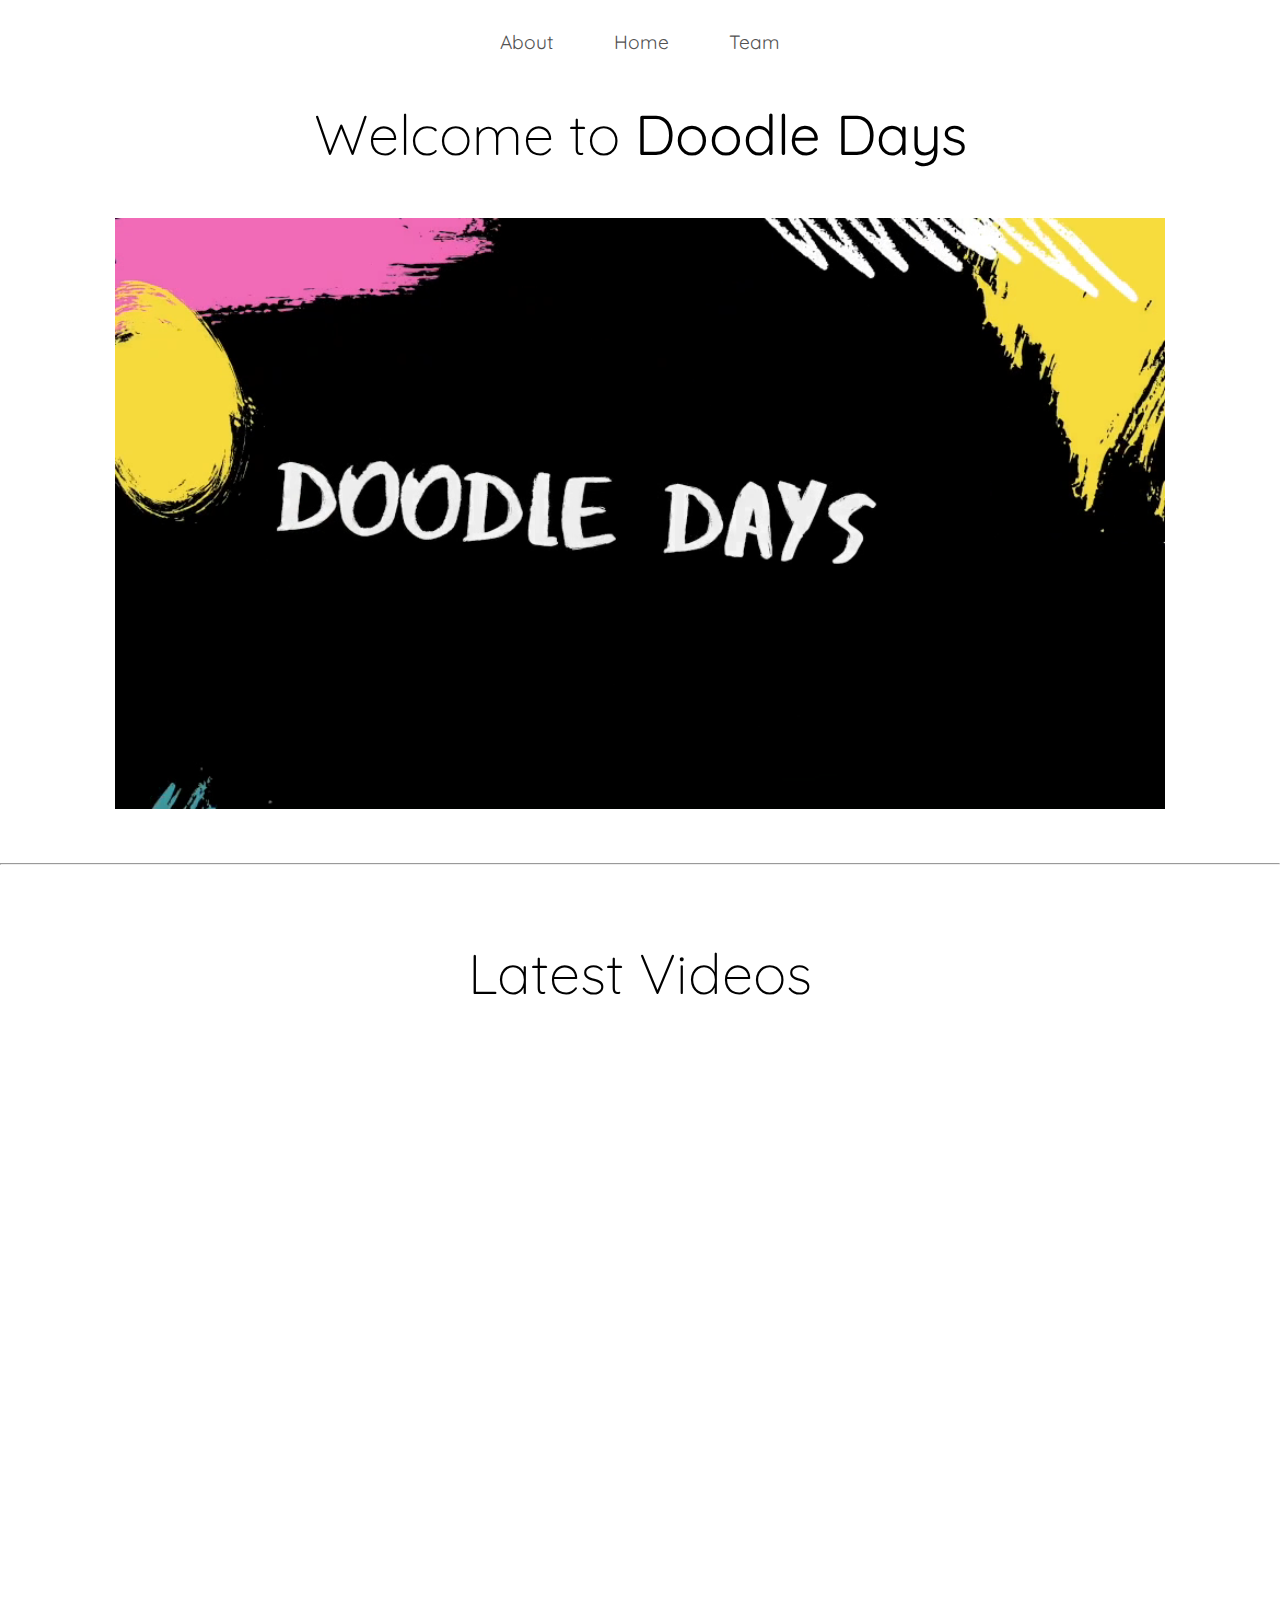
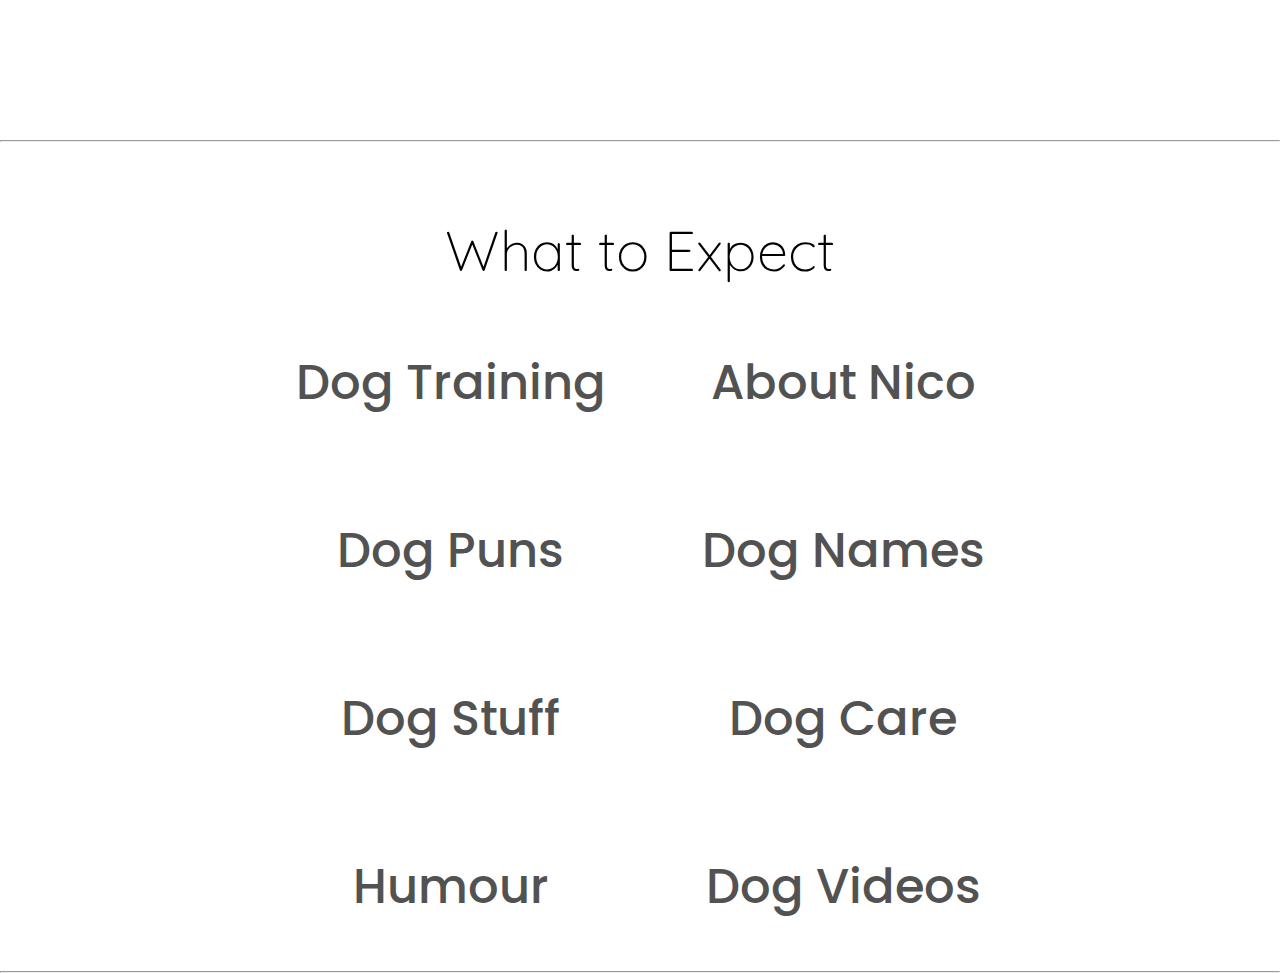
==== index.html @ f4657329 "More changes" ====
<!DOCTYPE html>
<html>

<head>
    <title>Doodle Days - Official Website</title>
    <link rel="stylesheet" type="text/css" href="css/style.css">
    <link
        href="https://fonts.googleapis.com/css2?family=Comfortaa:wght@700&family=Montserrat:ital,wght@0,400;0,500;0,600;1,400;1,500&family=Nunito:ital,wght@0,400;0,600;0,700;1,400;1,600&family=Poppins:ital,wght@0,300;0,400;0,500;0,600;0,700;1,300;1,400;1,500;1,600&family=Questrial&family=Quicksand:wght@628&family=Raleway:ital,wght@0,400;0,500;0,600;0,700;1,400;1,500&family=Roboto+Mono:wght@700&family=Roboto:ital,wght@0,400;0,500;1,400&display=swap"
        rel="stylesheet">
</head>

<body class="home-main-content">

    <div class="nav">
        <nav>
            <ul class="navbar-links">
                <a href="about.html">
                    <li> About </li>
                </a>
                <a href="index.html">
                    <li> Home </li>
                </a>
                <a href="team.html">
                    <li> Team</li>
                </a>
            </ul>

            <section class="showcase">
                <h1 class="welcome">Welcome to <strong>Doodle Days</strong></h1>
                <div class="video-container">
                    <video width="1050" autoplay muted>
                        <source src="Intro.mp4" />
                    </video>
                </div>
            </section>
        </nav>
    </div>

    <hr>

    <section class="videos" tabindex="2">
        <br> <br> <br>
        <h1 class="welcome">Latest Videos</h1>

        <iframe width="560" height="315" src="https://www.youtube-nocookie.com/embed/fszFxJzxuWM" frameborder="0"
            allow="accelerometer; autoplay; encrypted-media; gyroscope; picture-in-picture" allowfullscreen></iframe>

        <iframe width="560" height="315" src="https://www.youtube-nocookie.com/embed/dZgW-KoNTsg" frameborder="0"
            allow="accelerometer; autoplay; encrypted-media; gyroscope; picture-in-picture" allowfullscreen></iframe>

        <iframe width="560" height="315" src="https://www.youtube-nocookie.com/embed/dZgW-KoNTsg" frameborder="0"
            allow="accelerometer; autoplay; encrypted-media; gyroscope; picture-in-picture" allowfullscreen></iframe>

        <iframe width="560" height="315" src="https://www.youtube-nocookie.com/embed/fszFxJzxuWM" frameborder="0"
            allow="accelerometer; autoplay; encrypted-media; gyroscope; picture-in-picture" allowfullscreen></iframe>
    </section>
    <hr>

    <section tabindex="3">
        <br> <br> <br>
        <h1 class="welcome">What to Expect</h1>

        <div class="what-to-expect" id="what-to-expect">
            <ul>
                <li>Dog Training</li>
                <li>Dog Puns</li>
                <li>Dog Stuff</li>
                <li>Humour</li>
            </ul>

            <ul>
                <li>About Nico </li>
                <li>Dog Names </li>
                <li>Dog Care</li>
                <li>Dog Videos</li>
            </ul>
        </div>

    </section>

    <hr>
</body>

</html>
---- css/style.css ----
html {scroll-behavior: smooth; }
h2 {margin: 0px -45px 0px 45px; }
footer {text-align: center; }

* {
    font-family: 'Quicksand', Poppins, Arial, "Helvetica Neue", Helvetica, sans-serif;
    margin: 0;
    padding: 0;
    box-sizing: border-box;
    background-color: white;
    color: #525252;
    transition: .5s;
}

*::selection {
    background-color: #fff;
    color: #3898ff;
}

*:focus {
    color: red;
    transform: scale(1.01);
}

:root {
    --primary-color: #3a4052;
}

body .welcome {
    text-align: center;
    margin: 15px;

    box-sizing: content-box;
    font-size: 3.5rem;
    color: black;
}

.left img {
    margin-left: 45em;
}

body .nav nav ul {
    display: flex;
    font-size: 1.2rem;
    justify-content: center;
    align-items: center;
    list-style: none;
}

strong {
    color: inherit;
}

body .nav nav ul a {
    margin: 25px;
    text-decoration: none;
    padding: 5px;
    border-bottom: 2px solid white;
}

body .nav nav ul a:hover {
    border-bottom: 2px solid black;
    font-size: 1.1em;
}

.background {
    background-size: cover;
    width: 120%;
    height: 120%;
}

.about-main-content .about-page-header {
    text-align: center;
    margin: 25px;
}

.about-page-header {
    text-align: center;
    font-size: 32px;
    margin-bottom: 50px;
}

.video-container {
    text-align: center;
    margin: 50px;
    z-index: -1;
}

.about-main-content p {
    font-family: 'Quicksand';
    line-height: 1.8em;
}

.about-main-content article {
    margin: 25px;
    max-width: 60ch;
    font-size: 1.3em;
}

.about-main-content .about {
    display: flex;
}

aside img {
    margin: 25px;
    border-radius: 100%;
}

.youtube {
    color: white;
    text-decoration: none;
    padding: 2em;
    margin: 30px;
    background-color: black;
    text-align: center;
}

.youtube:hover + span {
    visibility: visible;
    color: white;
    background: black;
}

span {
    background: black;
    visibility: hidden;
}

footer {
    padding: 2em;
    background-color: black;
    color: white;
}

.team p {
    line-height: 1.8em;
}

.team {
    display: -webkit-flex;
    display: -moz-flex;
    display: -ms-flex;
    display: -o-flex;
    display: flex;
}

.team img {
    width: 25%;
    height: 25%;
    margin-left: 2em;
}

.team p {
    max-width: 40ch;
    padding: 1em;
    margin-left: 2em;
}

.team {
    margin-top: 3em;
}

.left img {
    margin-left: 40em;
}

.videos {
    text-align: center;
}

.videos iframe {
    margin: 20px;
}

h1 {
    font-weight: 300;
    font-size: 60px;
    line-height: 1.2;
    margin-bottom: 15px;
}

.what-to-expect {
    display: -webkit-flex;
    display: -moz-flex;
    display: -ms-flex;
    display: -o-flex;
    display: flex;
    text-align: center;
    align-items: center;
    justify-content: center;
}

.what-to-expect ul {
    list-style: none;
    background: #000;
}

.what-to-expect li {
    padding: 1em;
    font-family: 'Poppins', Poppins;
    font-weight: 500;
    font-size: 3em;
}

.what-to-expect li:hover {
    background-color: #000;
    color: white;
}
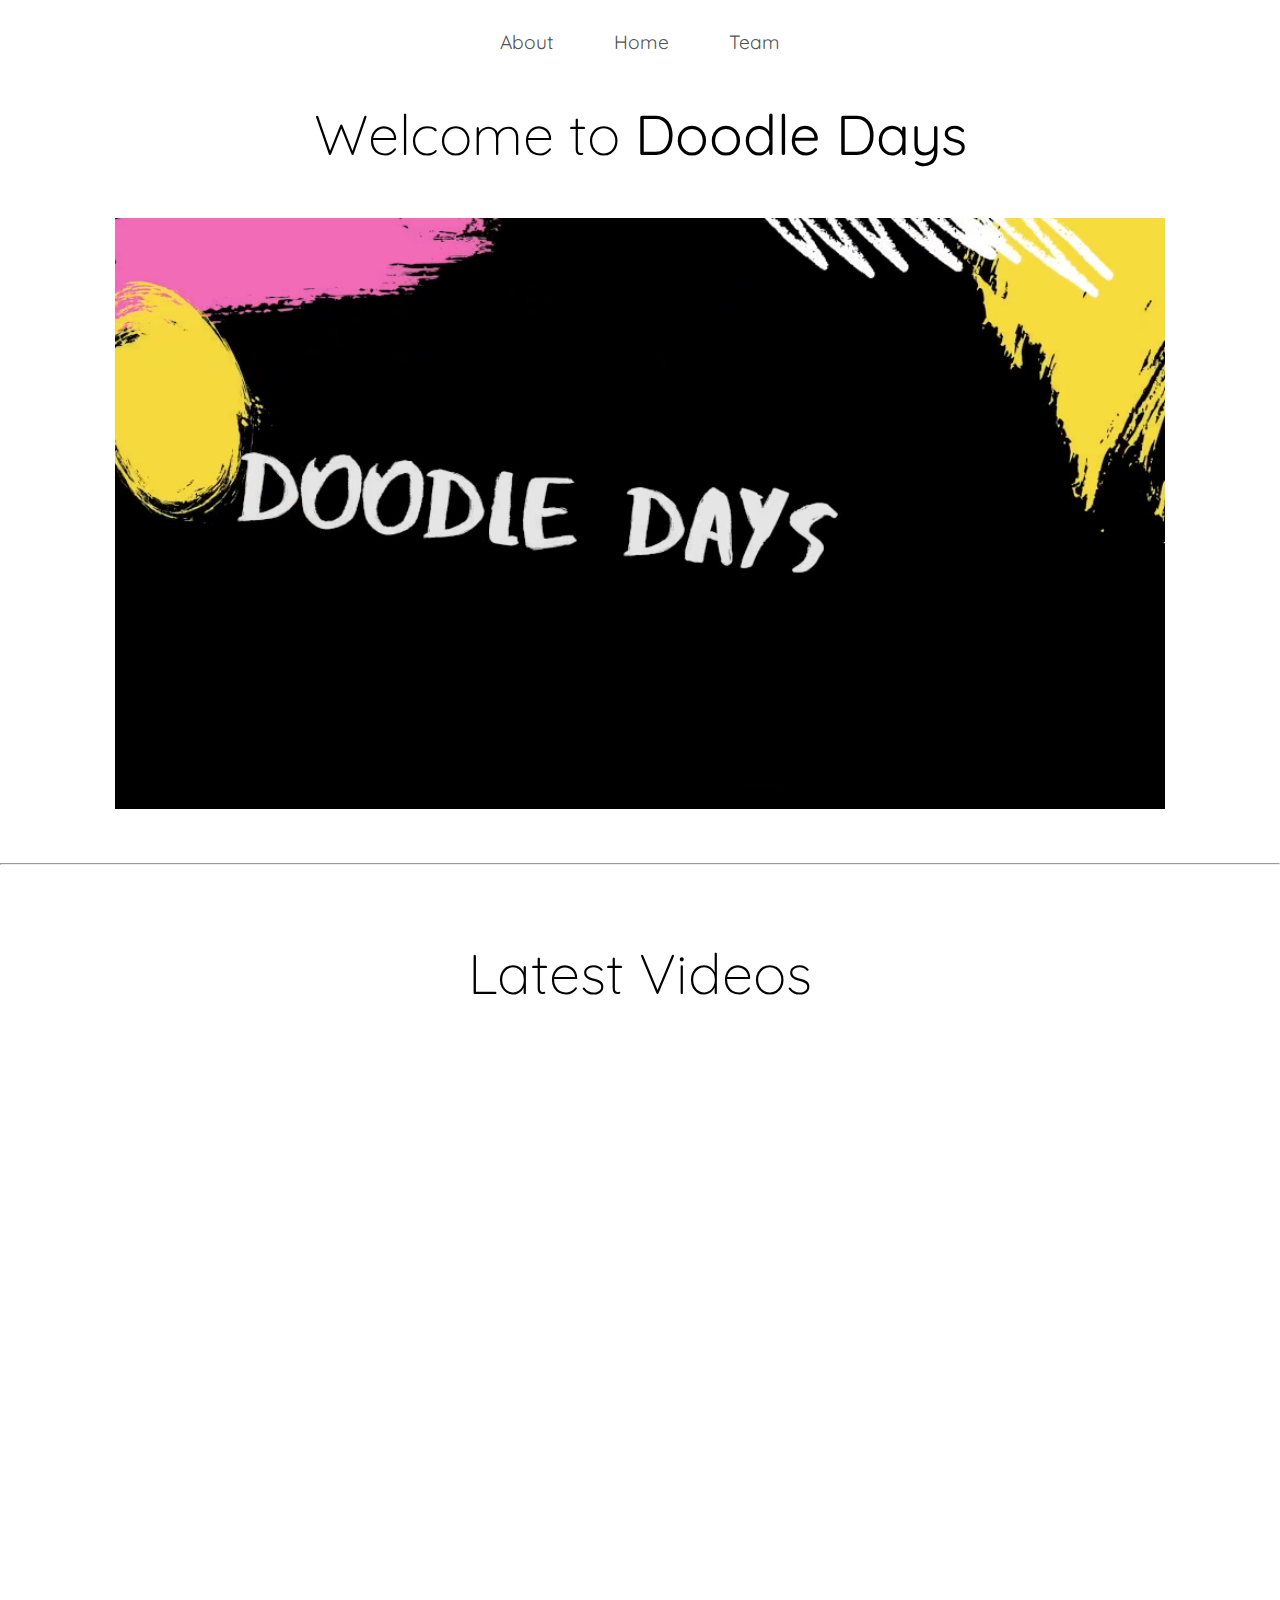
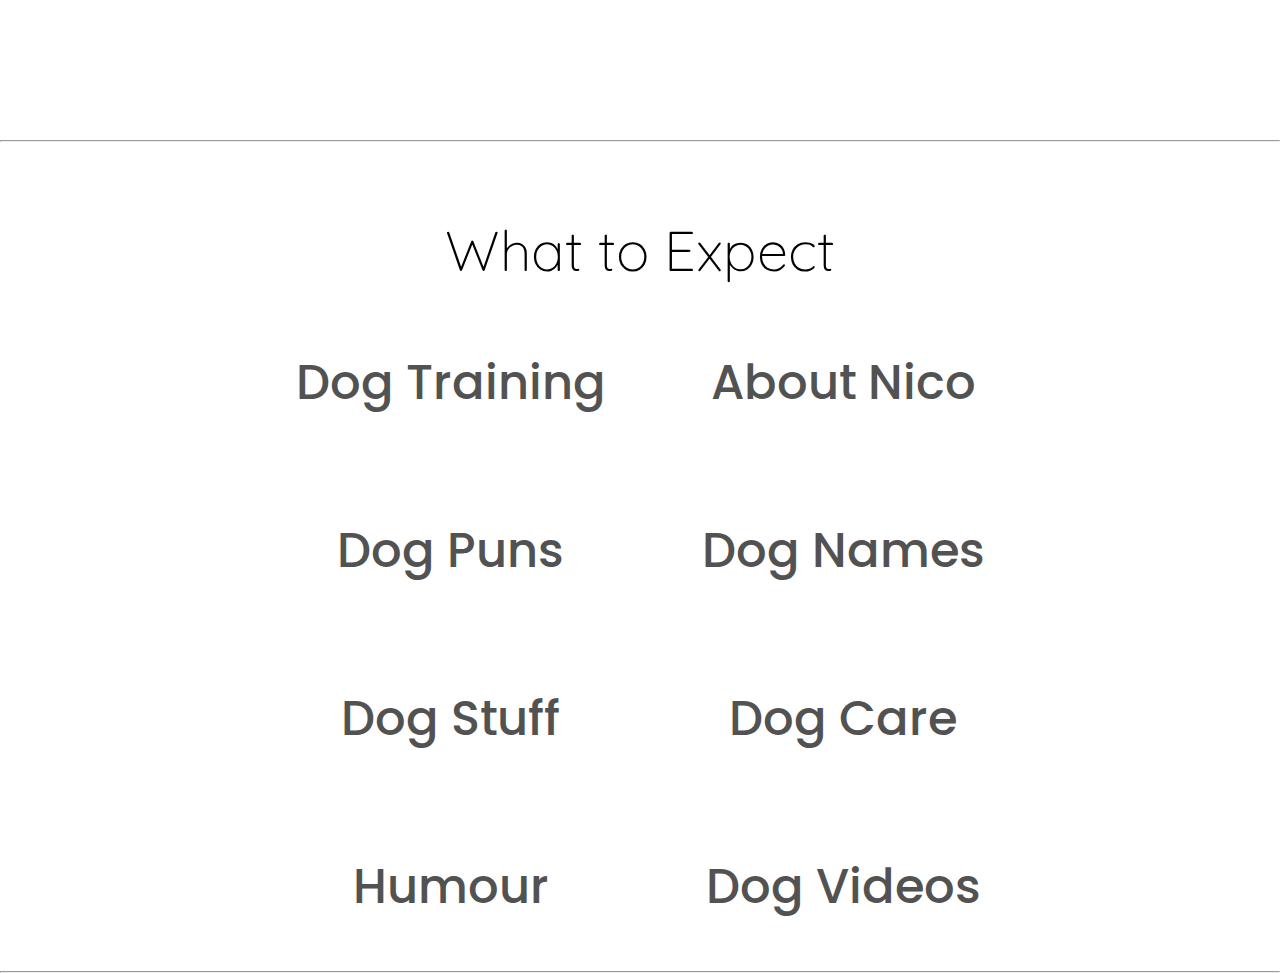
==== commit 63b1142f: "Added animations" ====
--- a/index.html
+++ b/index.html
@@ -7,6 +7,7 @@
     <link
         href="https://fonts.googleapis.com/css2?family=Comfortaa:wght@700&family=Montserrat:ital,wght@0,400;0,500;0,600;1,400;1,500&family=Nunito:ital,wght@0,400;0,600;0,700;1,400;1,600&family=Poppins:ital,wght@0,300;0,400;0,500;0,600;0,700;1,300;1,400;1,500;1,600&family=Questrial&family=Quicksand:wght@628&family=Raleway:ital,wght@0,400;0,500;0,600;0,700;1,400;1,500&family=Roboto+Mono:wght@700&family=Roboto:ital,wght@0,400;0,500;1,400&display=swap"
         rel="stylesheet">
+    <link href="https://fonts.googleapis.com/css2?family=Quicksand:wght@600;700&display=swap" rel="stylesheet">
 </head>
 
 <body class="home-main-content">
--- a/css/style.css
+++ b/css/style.css
@@ -29,7 +29,6 @@
 body .welcome {
     text-align: center;
     margin: 15px;
-
     box-sizing: content-box;
     font-size: 3.5rem;
     color: black;
@@ -89,6 +88,9 @@
 .about-main-content p {
     font-family: 'Quicksand';
     line-height: 1.8em;
+    animation-name: loading;
+    animation-timing-function: ease;
+    animation-duration: 0.5s;
 }
 
 .about-main-content article {
@@ -153,6 +155,7 @@
 .team p {
     max-width: 40ch;
     padding: 1em;
+    font-weight: 600;
     margin-left: 2em;
 }
 
@@ -206,3 +209,12 @@
     background-color: #000;
     color: white;
 }
+
+@keyframes loading {
+    from {
+        line-height: 3em;
+    }
+    to {
+        line-height: 1.8em;
+    }
+}
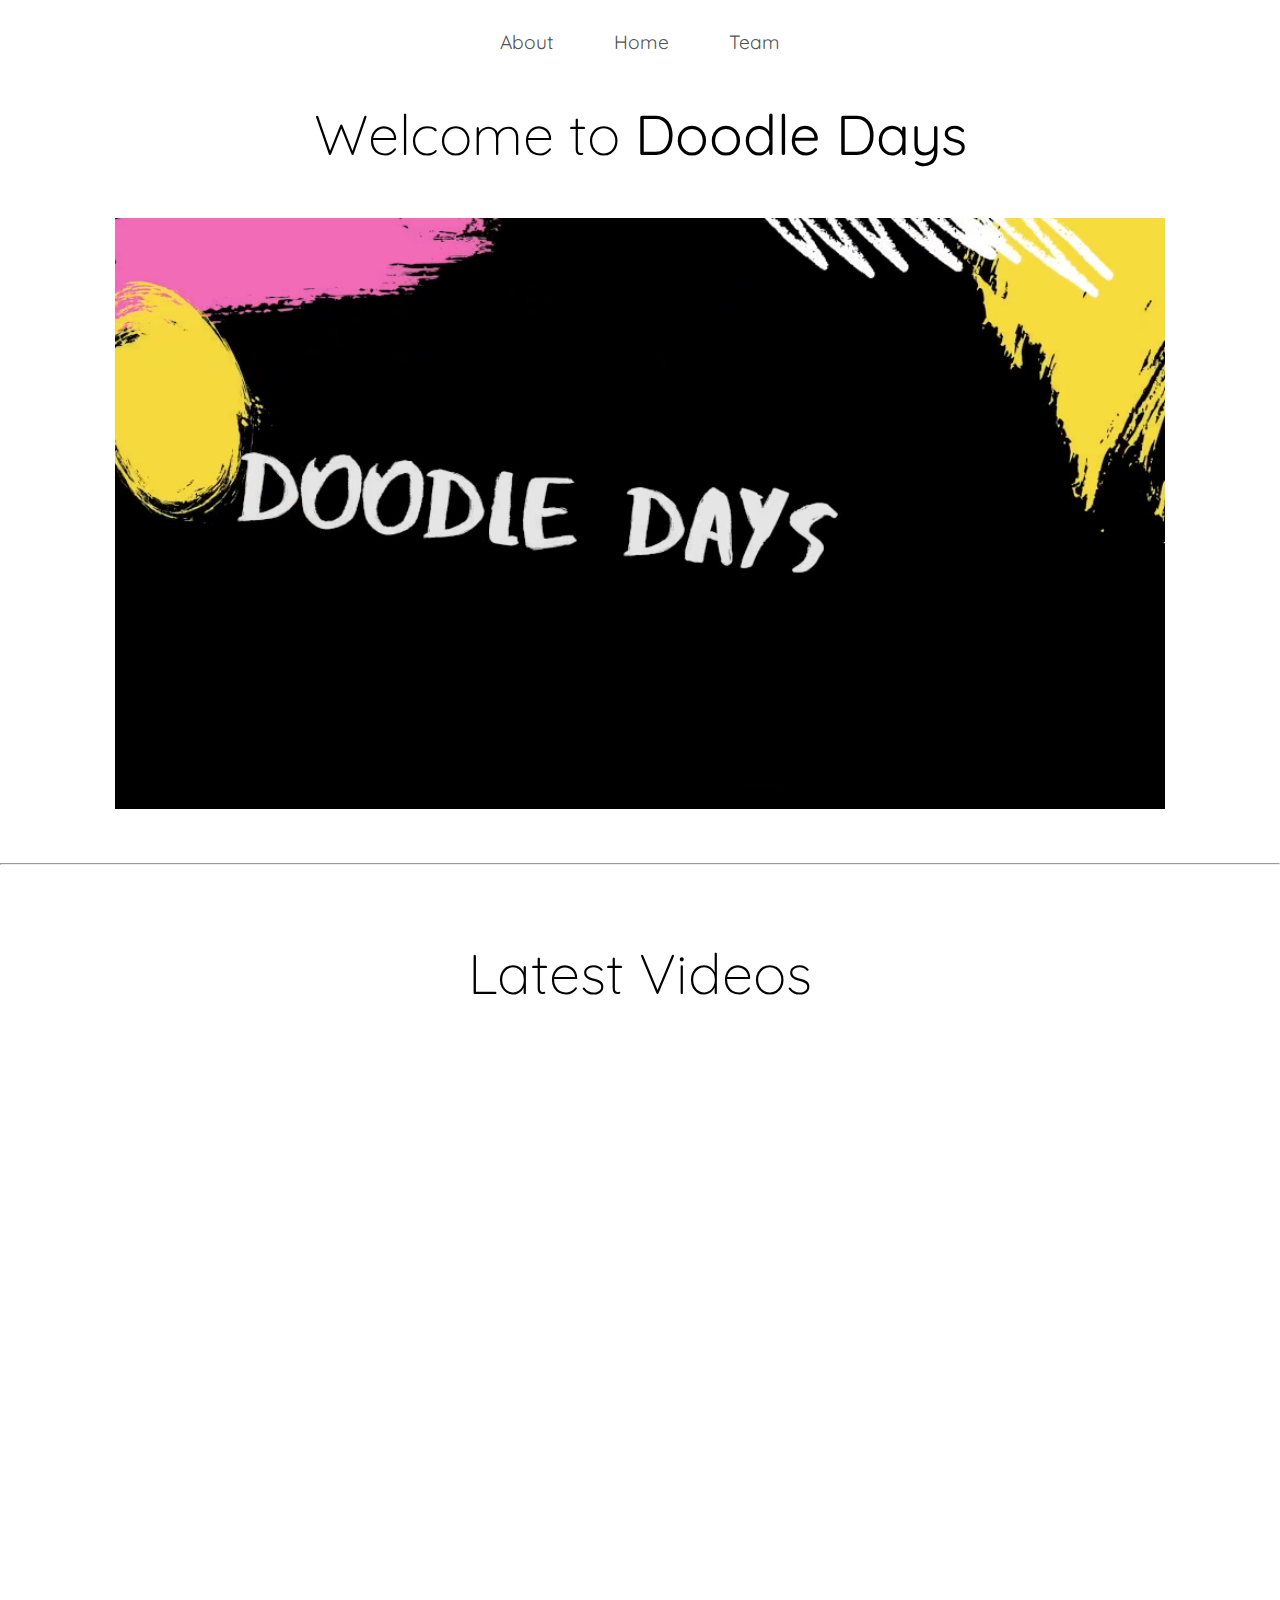
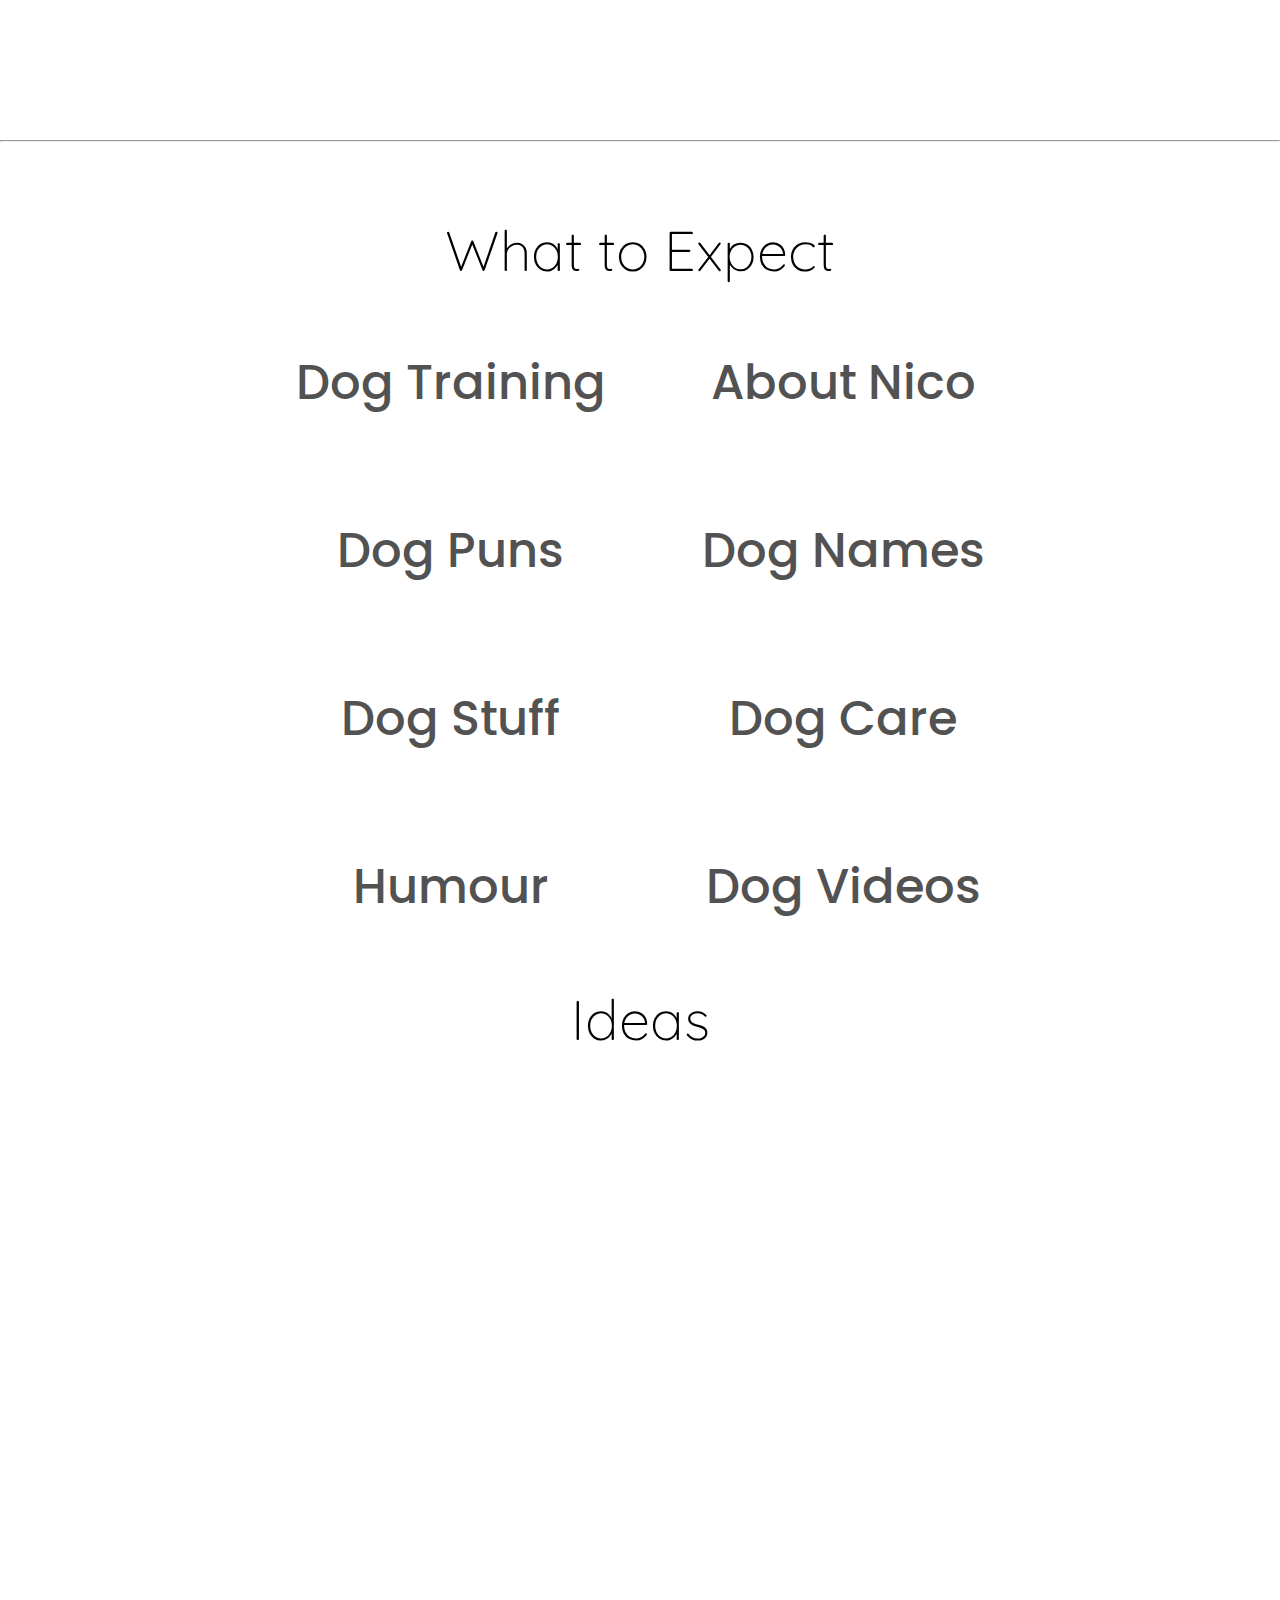
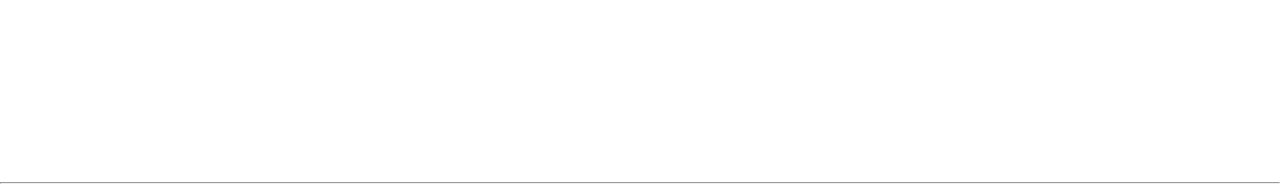
==== commit 1a19cb61: "Added idea form" ====
--- a/index.html
+++ b/index.html
@@ -79,6 +79,17 @@
 
     </section>
 
+    <section tabindex="4">
+        <h1 class="welcome">Ideas</h1>
+
+        <div class="ideas-form">
+            <iframe
+                src="https://docs.google.com/forms/d/e/1FAIpQLSfGHKP1wIrCzcCwwGMKNI6V_OUJIkJvQ7MF1aen5mequY4k3g/viewform?embedded=true"
+                width="640" height="530" frameborder="0" marginheight="0" marginwidth="0">Loading…</iframe>
+            <br> <br> <br> <br> <br> <br> <br> <br> <br> <br>
+        </div>
+    </section>
+
     <hr>
 </body>
 
--- a/css/style.css
+++ b/css/style.css
@@ -210,6 +210,10 @@
     color: white;
 }
 
+.ideas-form {
+    text-align: center;
+}
+
 @keyframes loading {
     from {
         line-height: 3em;
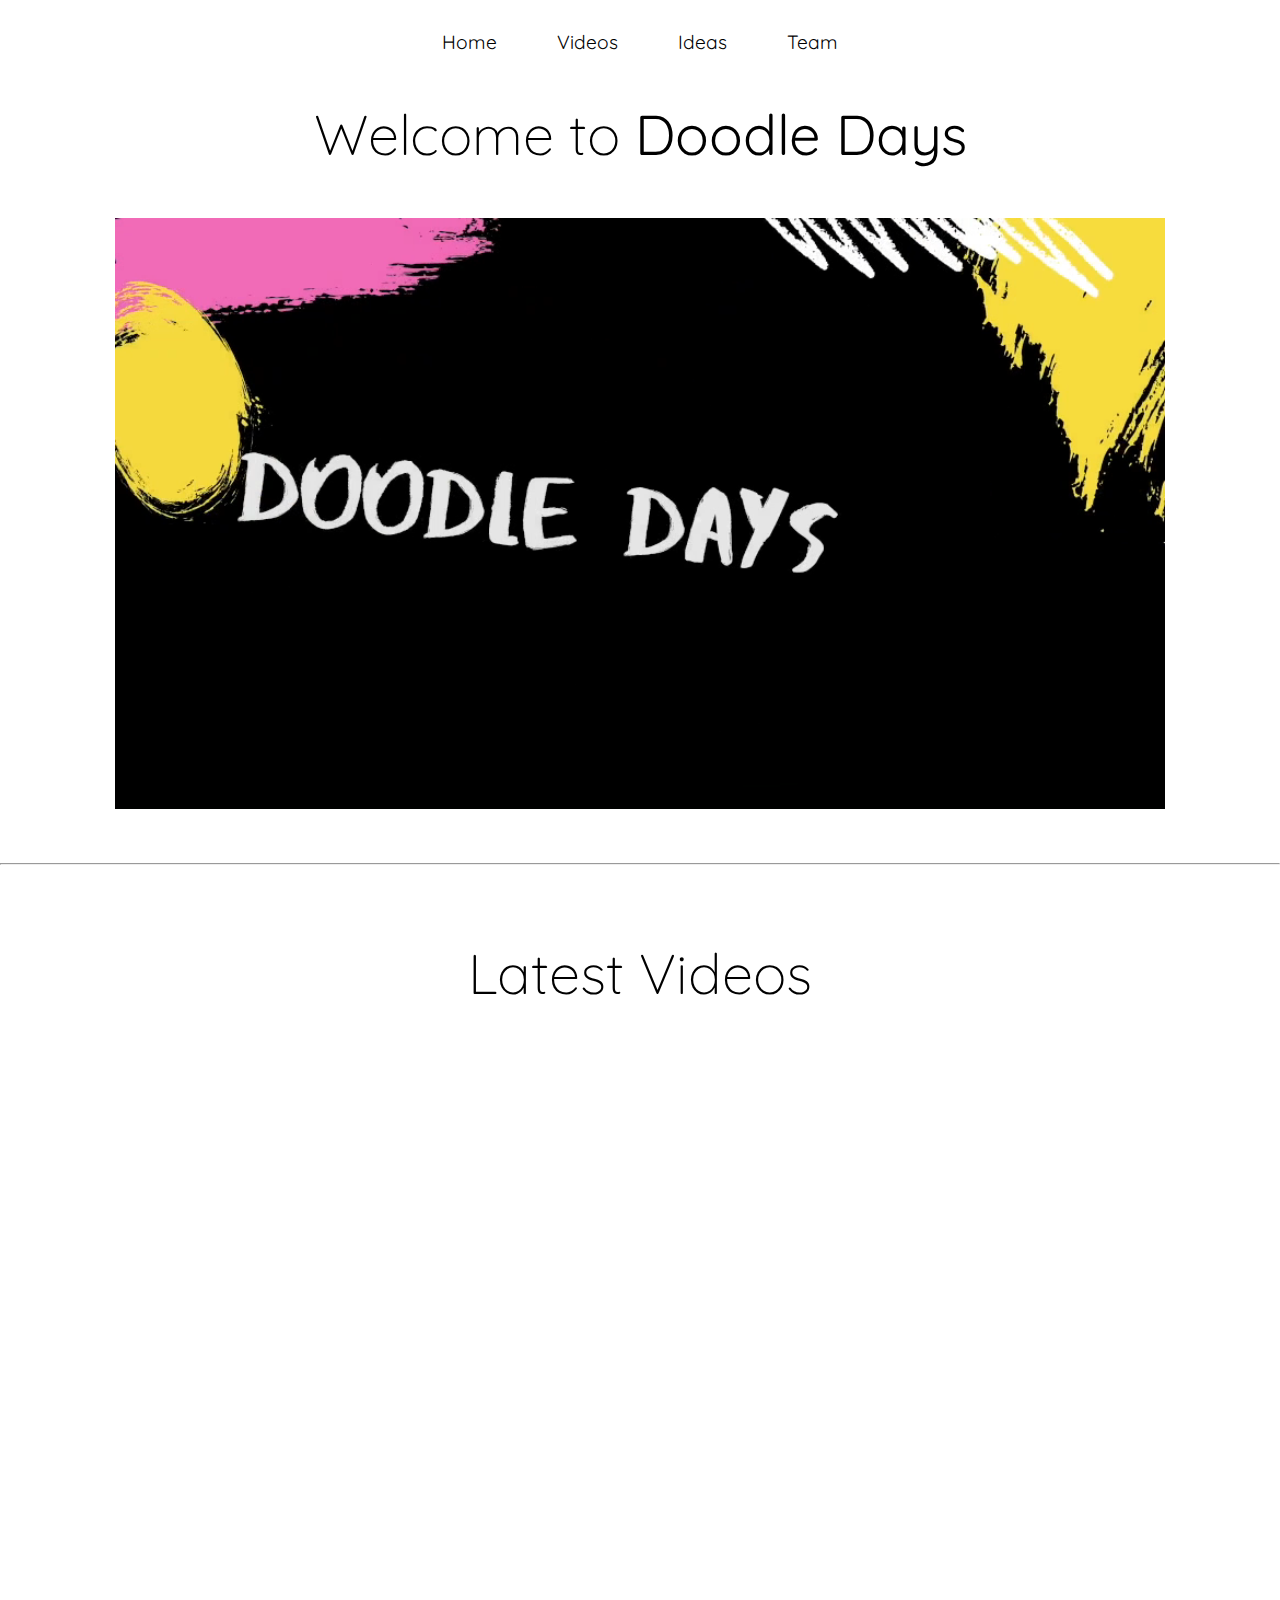
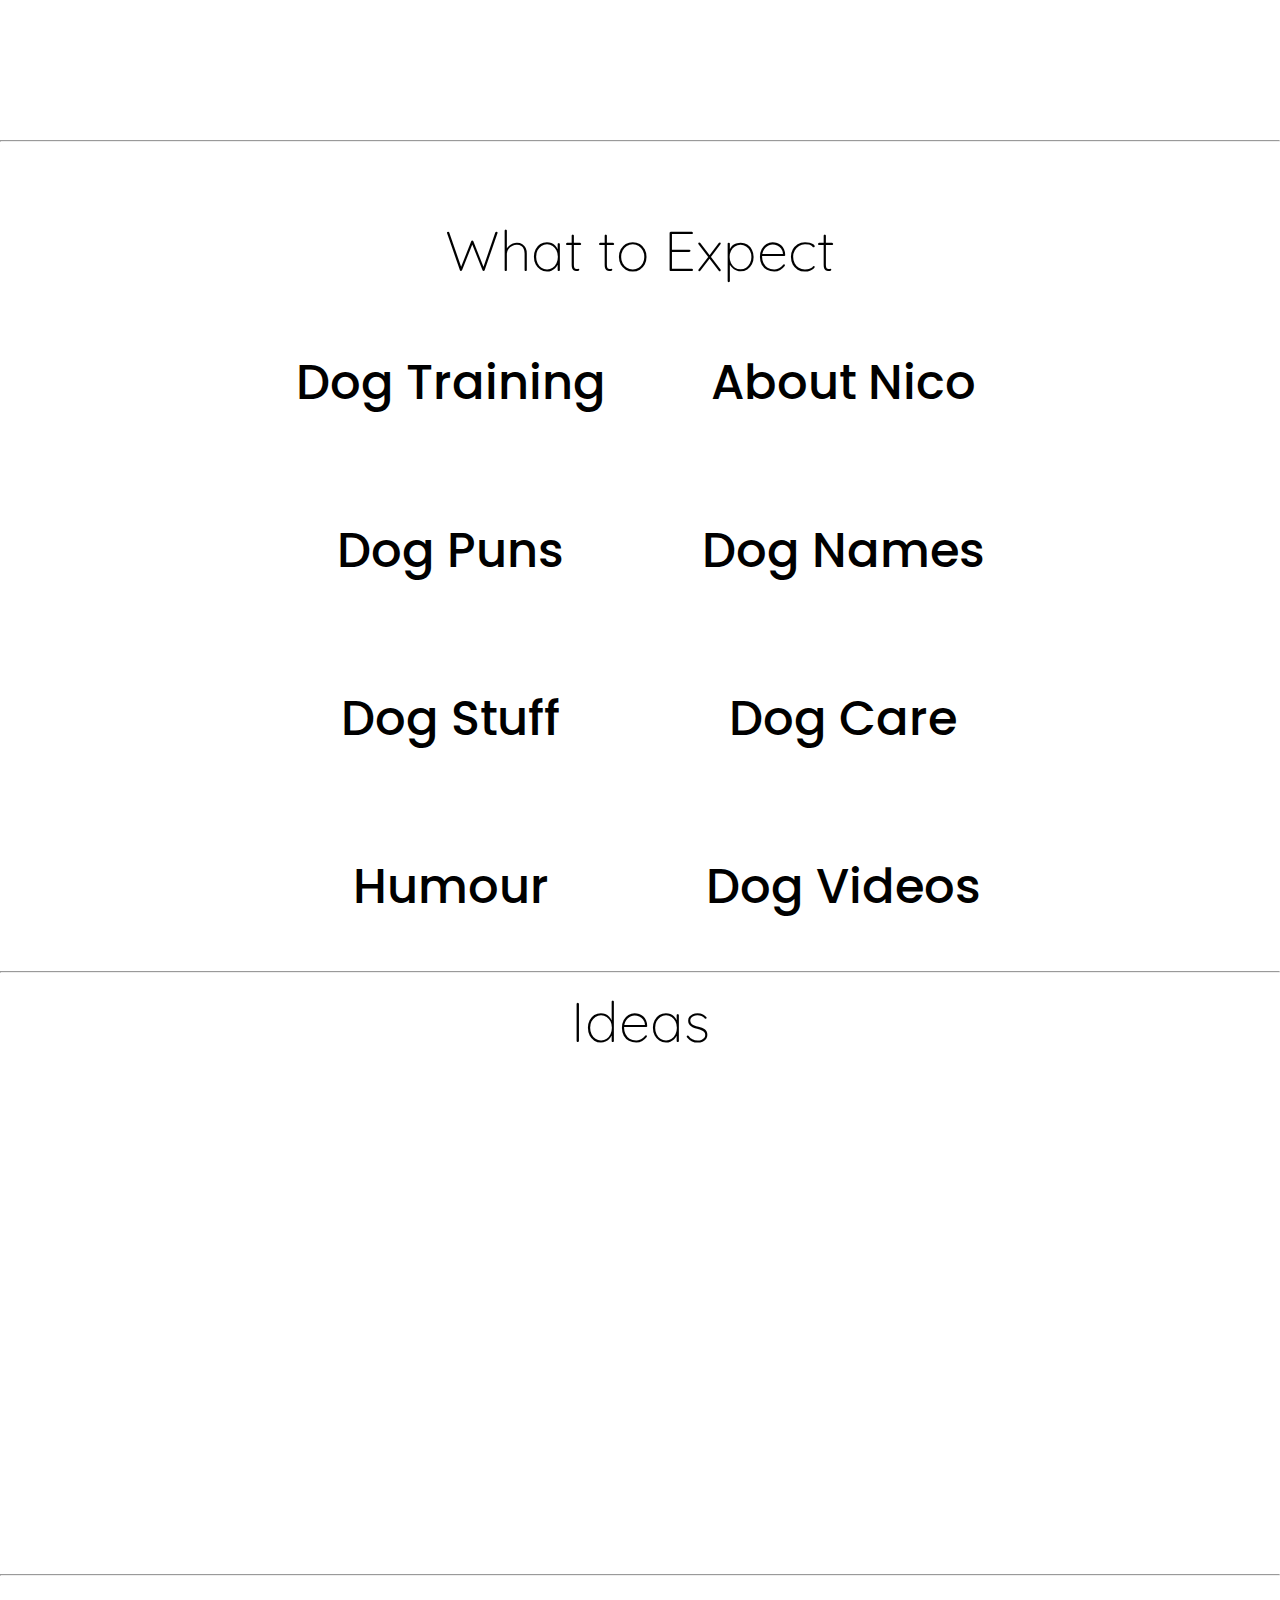
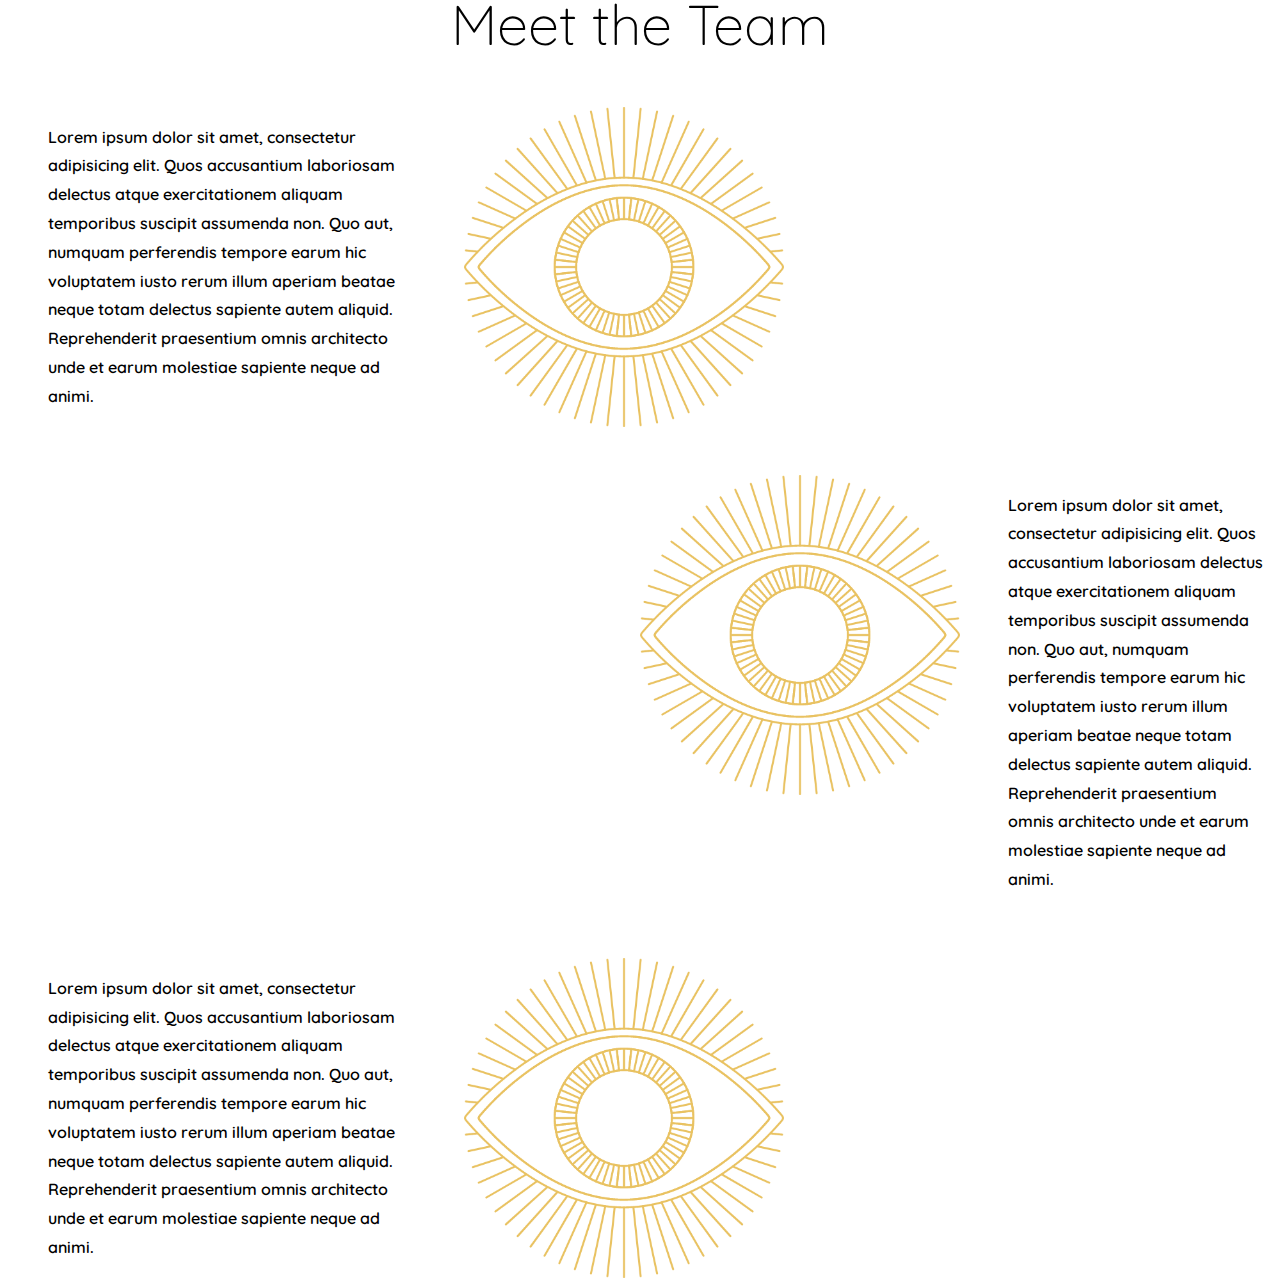
==== commit 412ca02a: "Converting to one page website" ====
--- a/index.html
+++ b/index.html
@@ -15,31 +15,36 @@
     <div class="nav">
         <nav>
             <ul class="navbar-links">
-                <a href="about.html">
-                    <li> About </li>
-                </a>
-                <a href="index.html">
+                <a href="">
                     <li> Home </li>
                 </a>
-                <a href="team.html">
-                    <li> Team</li>
+                <a href="#latest-videos">
+                    <li> Videos </li>
+                </a>
+
+                <a href="#ideas">
+                    <li>Ideas</li>
+                </a>
+
+                <a href="#team">
+                    <li>Team</li>
                 </a>
             </ul>
 
-            <section class="showcase">
+            <main class="showcase">
                 <h1 class="welcome">Welcome to <strong>Doodle Days</strong></h1>
                 <div class="video-container">
                     <video width="1050" autoplay muted>
                         <source src="Intro.mp4" />
                     </video>
                 </div>
-            </section>
+            </main>
         </nav>
     </div>
 
     <hr>
 
-    <section class="videos" tabindex="2">
+    <section class="videos" tabindex="2" id="latest-videos">
         <br> <br> <br>
         <h1 class="welcome">Latest Videos</h1>
 
@@ -57,7 +62,7 @@
     </section>
     <hr>
 
-    <section tabindex="3">
+    <section tabindex="3" id="what-to-expect">
         <br> <br> <br>
         <h1 class="welcome">What to Expect</h1>
 
@@ -79,18 +84,47 @@
 
     </section>
 
-    <section tabindex="4">
+    <hr>
+
+    <section tabindex="4" id="ideas">
         <h1 class="welcome">Ideas</h1>
 
         <div class="ideas-form">
-            <iframe
+            <iframe class="idea"
                 src="https://docs.google.com/forms/d/e/1FAIpQLSfGHKP1wIrCzcCwwGMKNI6V_OUJIkJvQ7MF1aen5mequY4k3g/viewform?embedded=true"
-                width="640" height="530" frameborder="0" marginheight="0" marginwidth="0">Loading…</iframe>
-            <br> <br> <br> <br> <br> <br> <br> <br> <br> <br>
+                width="640" height="500" frameborder="0" marginheight="0" marginwidth="0">Loading…</iframe>
         </div>
     </section>
+    <hr>
 
-    <hr>
+    <section tabindex="5" id="team">
+        <h1 class="welcome">Meet the Team</h1>
+        <div class="team">
+            <p>
+                Lorem ipsum dolor sit amet, consectetur adipisicing elit. Quos accusantium laboriosam delectus atque
+                exercitationem aliquam temporibus suscipit assumenda non. Quo aut, numquam perferendis tempore earum hic
+                voluptatem iusto rerum illum aperiam beatae neque totam delectus sapiente autem aliquid. Reprehenderit
+                praesentium omnis architecto unde et earum molestiae sapiente neque ad animi.
+            </p>
+            <img src="css/4.png" alt="Anika" class="team-img">
+        </div>
+
+        <div class="team left">
+            <img src="css/4.png" alt="Devika" class="team-img">
+            <p>Lorem ipsum dolor sit amet, consectetur adipisicing elit. Quos accusantium laboriosam delectus atque
+                exercitationem aliquam temporibus suscipit assumenda non. Quo aut, numquam perferendis tempore earum hic
+                voluptatem iusto rerum illum aperiam beatae neque totam delectus sapiente autem aliquid. Reprehenderit
+                praesentium omnis architecto unde et earum molestiae sapiente neque ad animi.</p>
+        </div>
+
+        <div class="team">
+            <p>Lorem ipsum dolor sit amet, consectetur adipisicing elit. Quos accusantium laboriosam delectus atque
+                exercitationem aliquam temporibus suscipit assumenda non. Quo aut, numquam perferendis tempore earum hic
+                voluptatem iusto rerum illum aperiam beatae neque totam delectus sapiente autem aliquid. Reprehenderit
+                praesentium omnis architecto unde et earum molestiae sapiente neque ad animi.</p>
+            <img src="css/4.png" alt="Niko" class="team-img">
+        </div>
+    </section>
 </body>
 
 </html>--- a/css/style.css
+++ b/css/style.css
@@ -1,29 +1,19 @@
 html {scroll-behavior: smooth; }
 h2 {margin: 0px -45px 0px 45px; }
 footer {text-align: center; }
+*:focus { outline: none; }
 
 * {
     font-family: 'Quicksand', Poppins, Arial, "Helvetica Neue", Helvetica, sans-serif;
-    margin: 0;
-    padding: 0;
+    margin: 0; padding: 0;
     box-sizing: border-box;
     background-color: white;
-    color: #525252;
-    transition: .5s;
+    transition: .2s;
 }
 
 *::selection {
     background-color: #fff;
     color: #3898ff;
-}
-
-*:focus {
-    color: red;
-    transform: scale(1.01);
-}
-
-:root {
-    --primary-color: #3a4052;
 }
 
 body .welcome {
@@ -50,16 +40,18 @@
     color: inherit;
 }
 
-body .nav nav ul a {
+.nav a {
     margin: 25px;
     text-decoration: none;
     padding: 5px;
     border-bottom: 2px solid white;
-}
-
-body .nav nav ul a:hover {
+    color: black;
+}
+
+.nav a:hover {
     border-bottom: 2px solid black;
-    font-size: 1.1em;
+    transform: scale(1.2);
+    color: black;
 }
 
 .background {
@@ -188,6 +180,7 @@
     display: -ms-flex;
     display: -o-flex;
     display: flex;
+    
     text-align: center;
     align-items: center;
     justify-content: center;
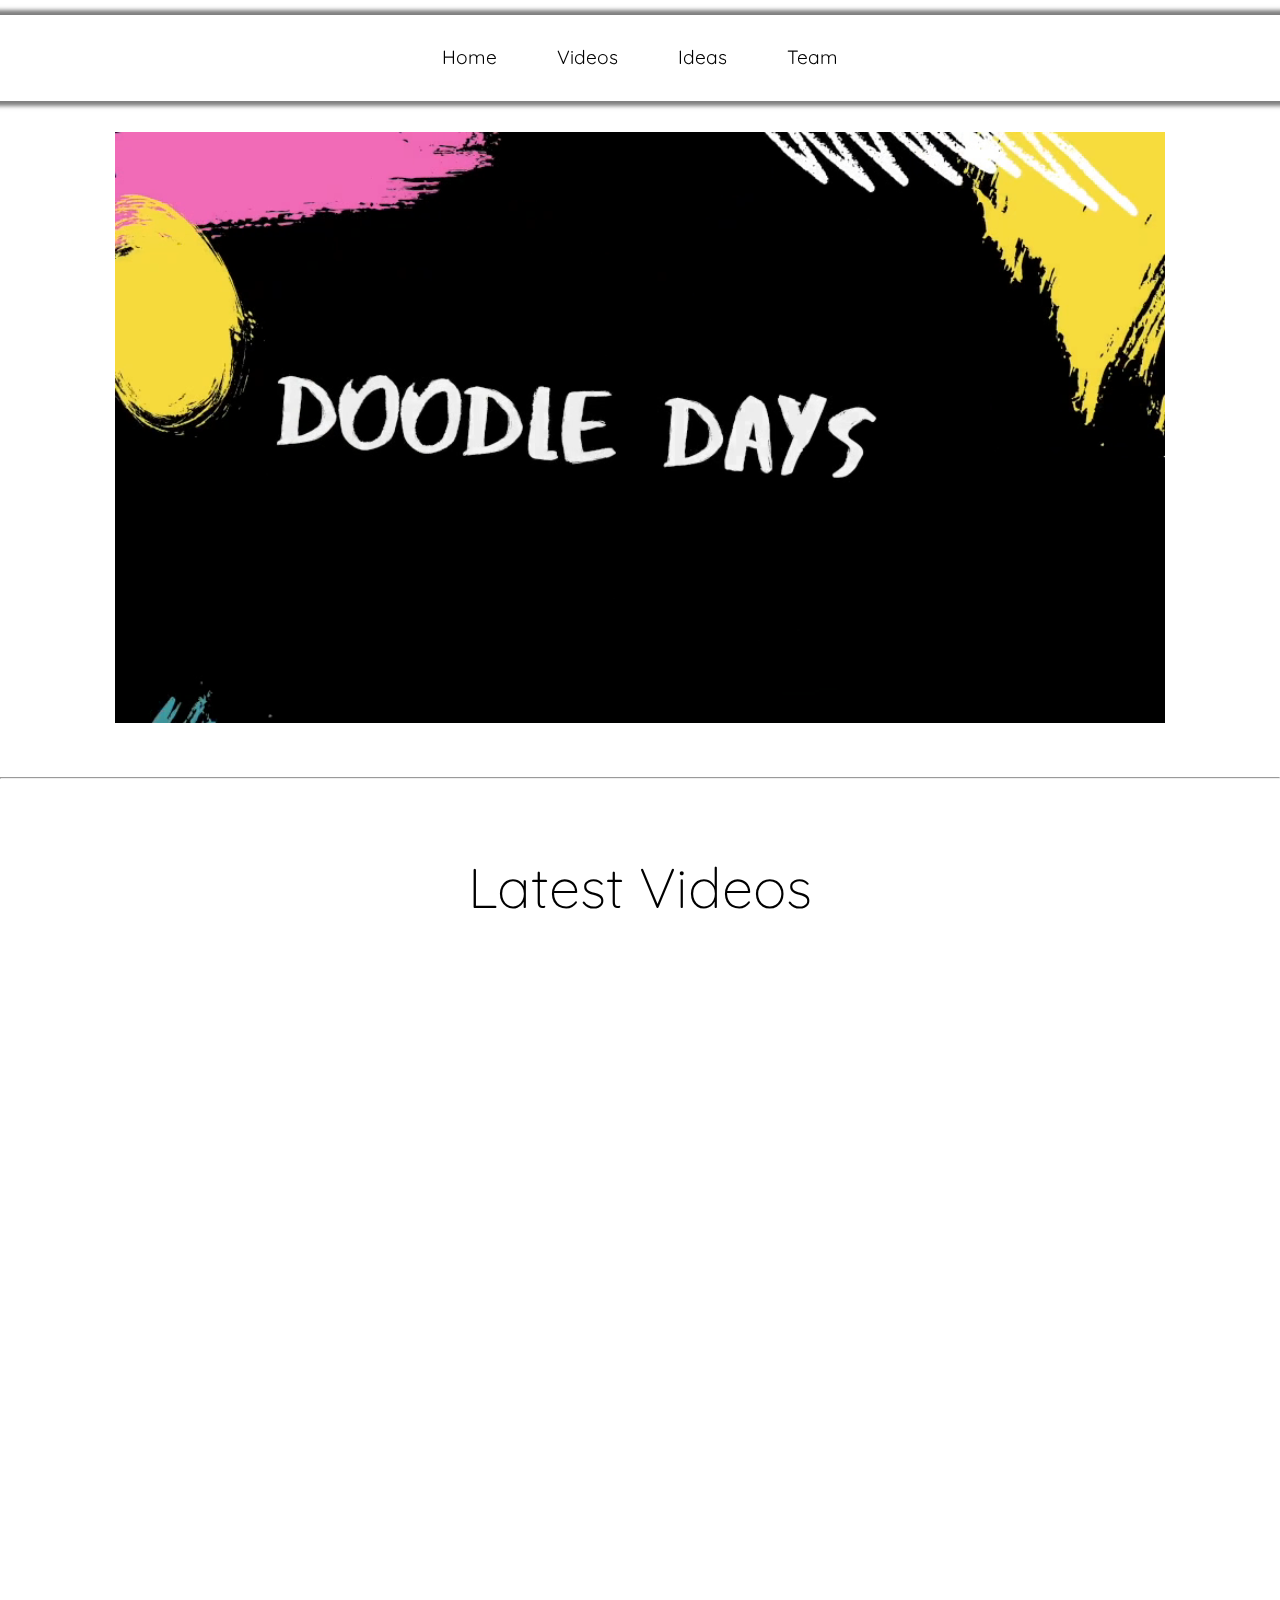
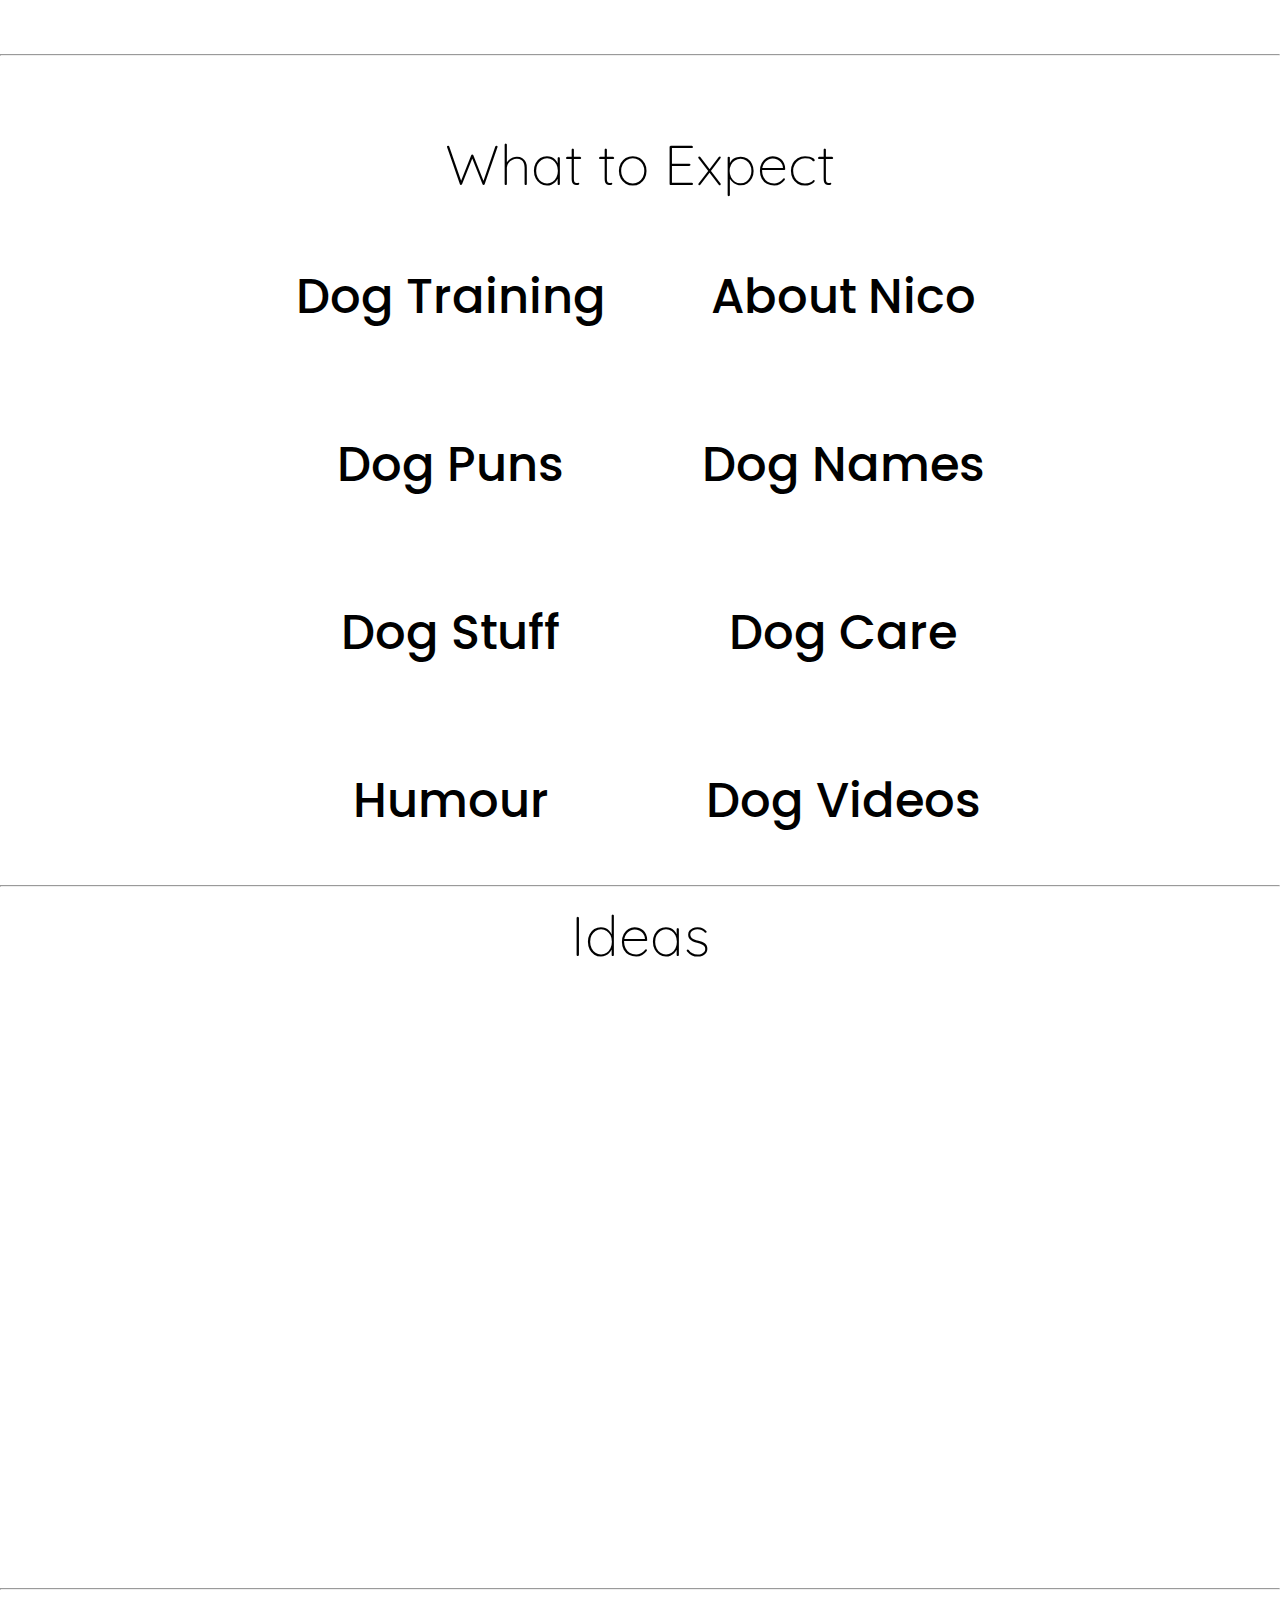
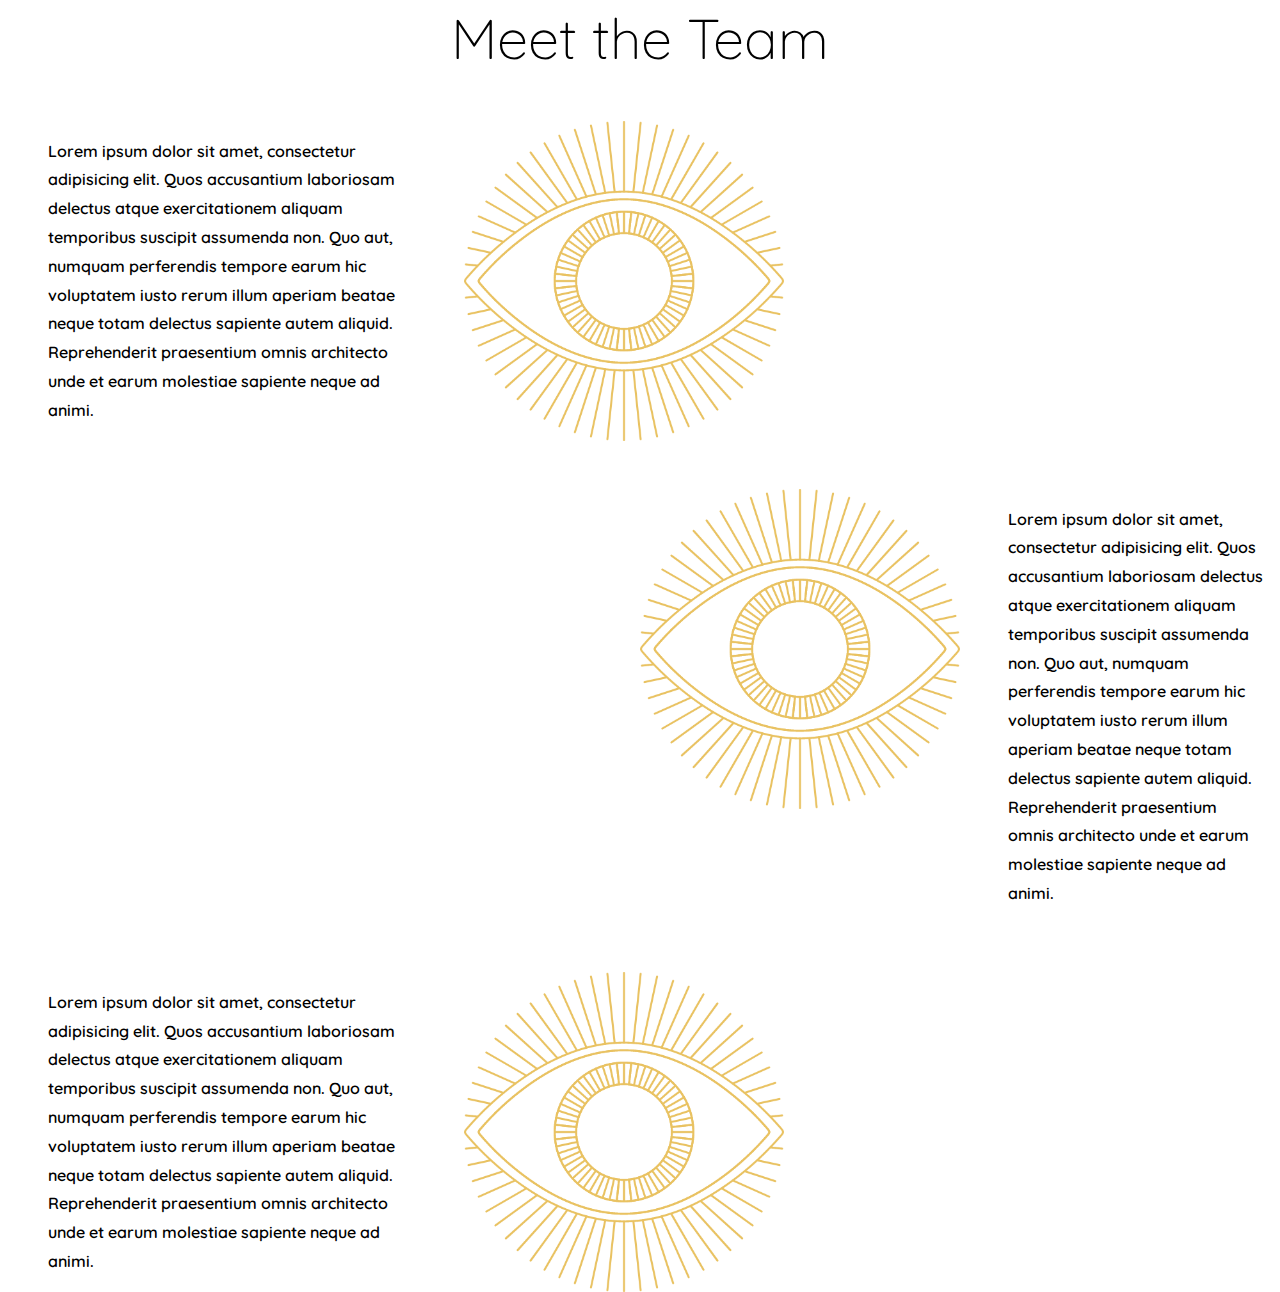
==== commit dc3e467f: "Made navbar fixed at the top" ====
--- a/index.html
+++ b/index.html
@@ -81,9 +81,7 @@
                 <li>Dog Videos</li>
             </ul>
         </div>
-
     </section>
-
     <hr>
 
     <section tabindex="4" id="ideas">
@@ -95,6 +93,7 @@
                 width="640" height="500" frameborder="0" marginheight="0" marginwidth="0">Loading…</iframe>
         </div>
     </section>
+    <br> <br> <br> <br> <br>
     <hr>
 
     <section tabindex="5" id="team">
--- a/css/style.css
+++ b/css/style.css
@@ -180,7 +180,7 @@
     display: -ms-flex;
     display: -o-flex;
     display: flex;
-    
+
     text-align: center;
     align-items: center;
     justify-content: center;
@@ -196,15 +196,30 @@
     font-family: 'Poppins', Poppins;
     font-weight: 500;
     font-size: 3em;
+    transition: .3s ease-in;
+}
+
+li::selection {
+    background: black;
+    
 }
 
 .what-to-expect li:hover {
     background-color: #000;
     color: white;
+    transform: scale(1.09);
 }
 
 .ideas-form {
     text-align: center;
+}
+
+.nav ul {
+    position: fixed;
+    width: 100%;
+    margin-top: 0;
+    padding-top: 0;
+    box-shadow: 0px 0px 4px 5px rgba(0, 0, 0, 0.5);
 }
 
 @keyframes loading {
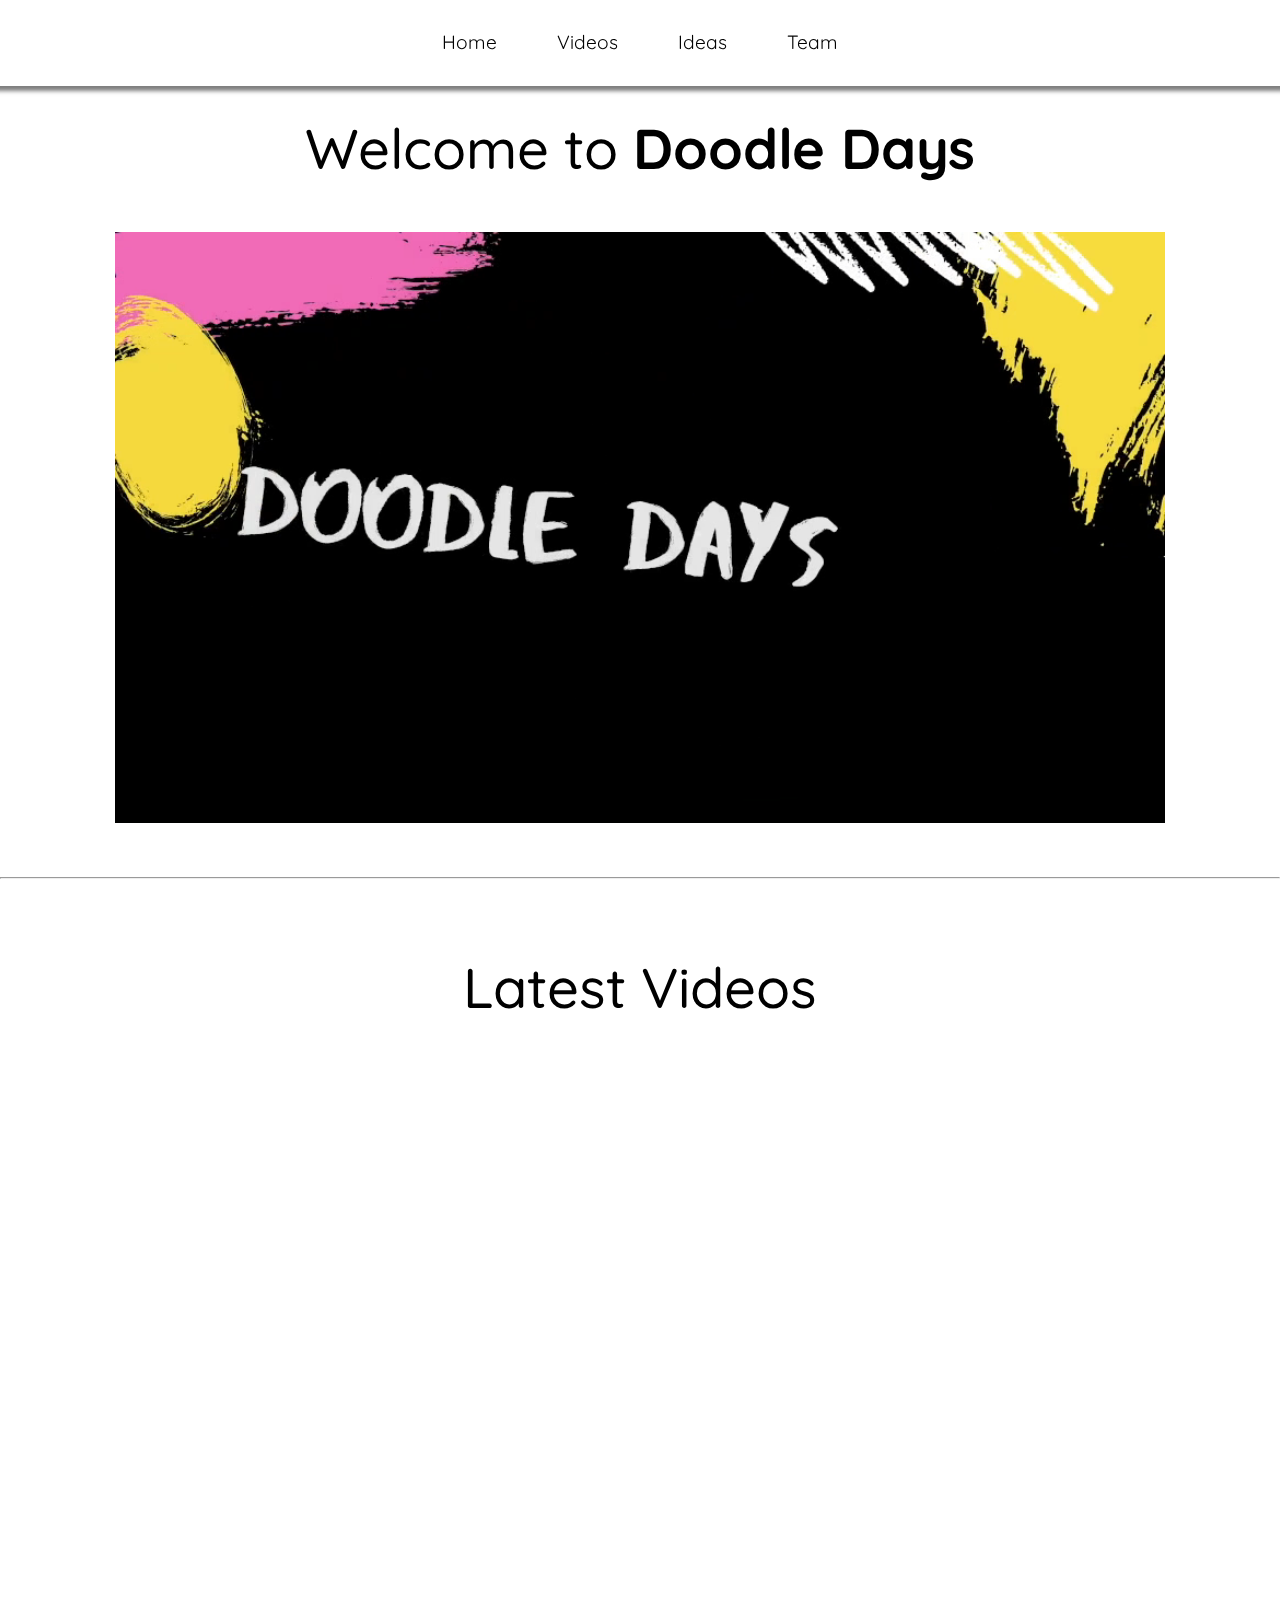
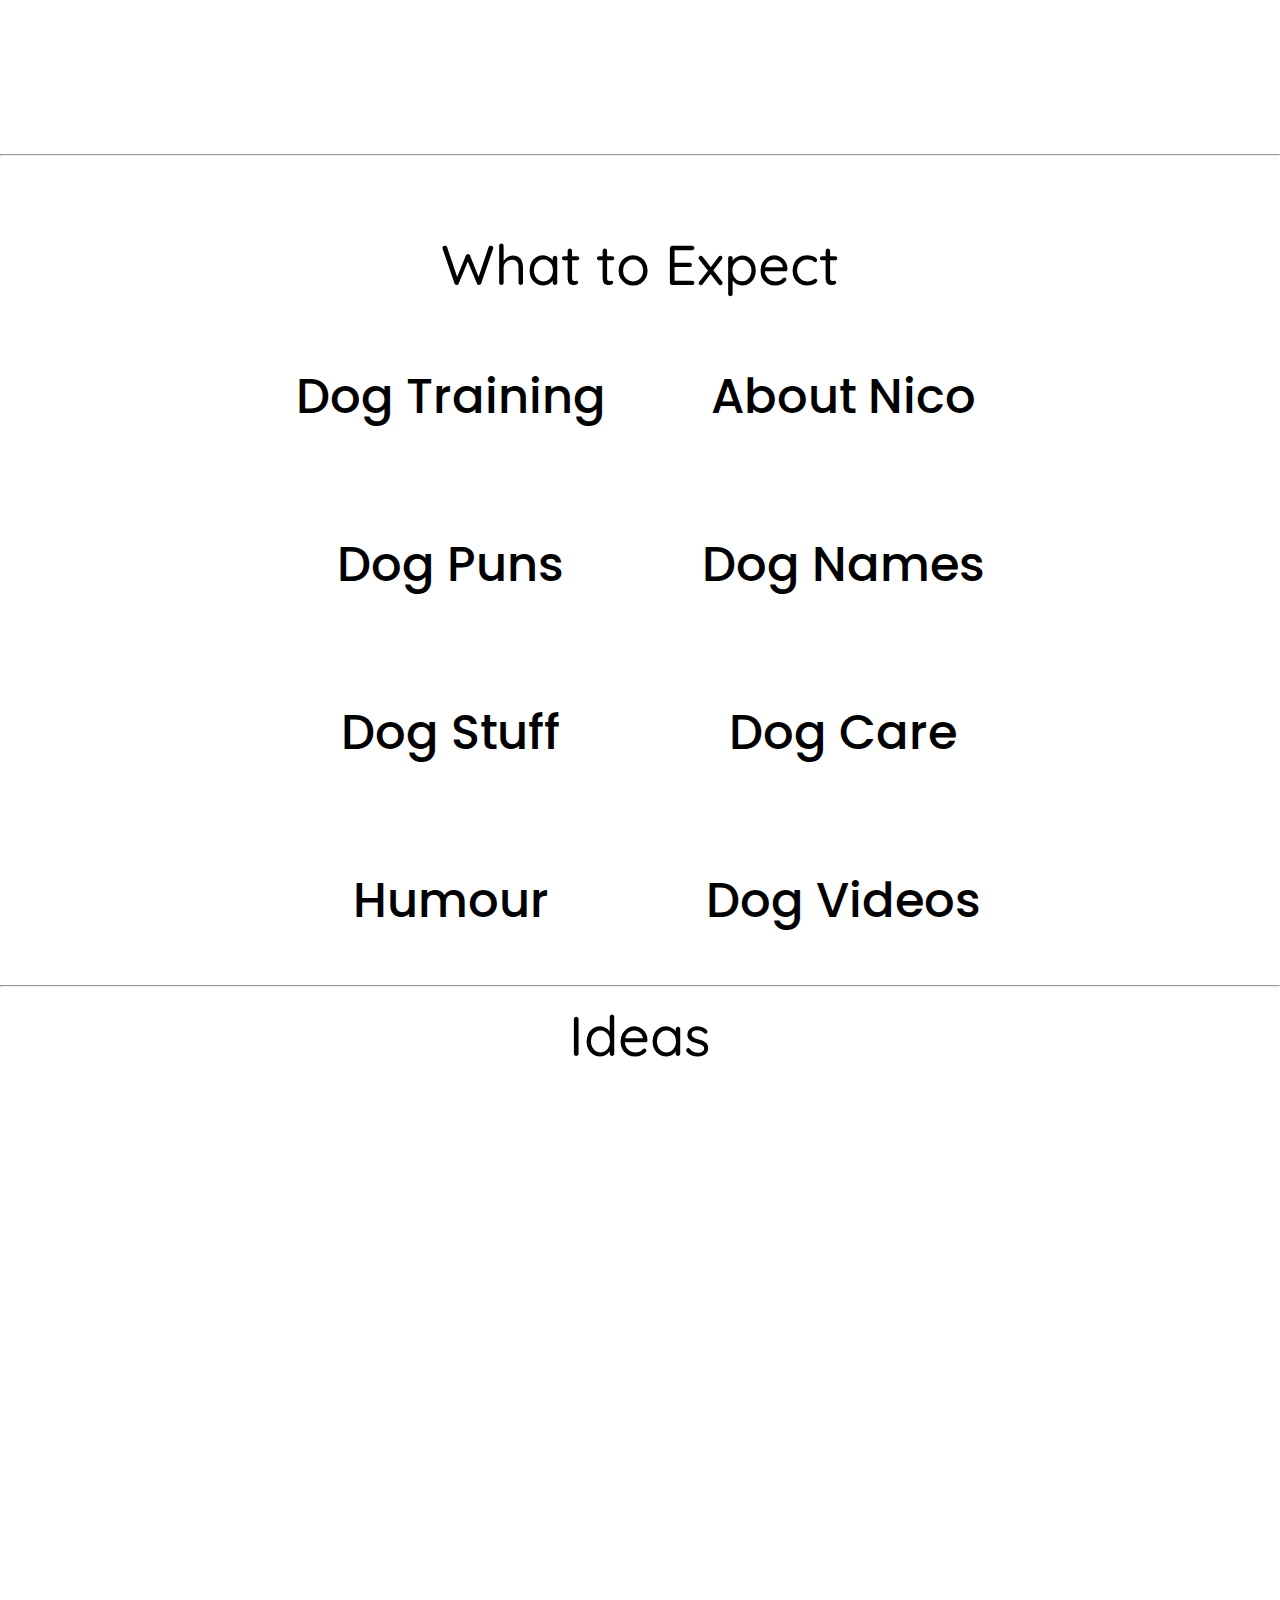
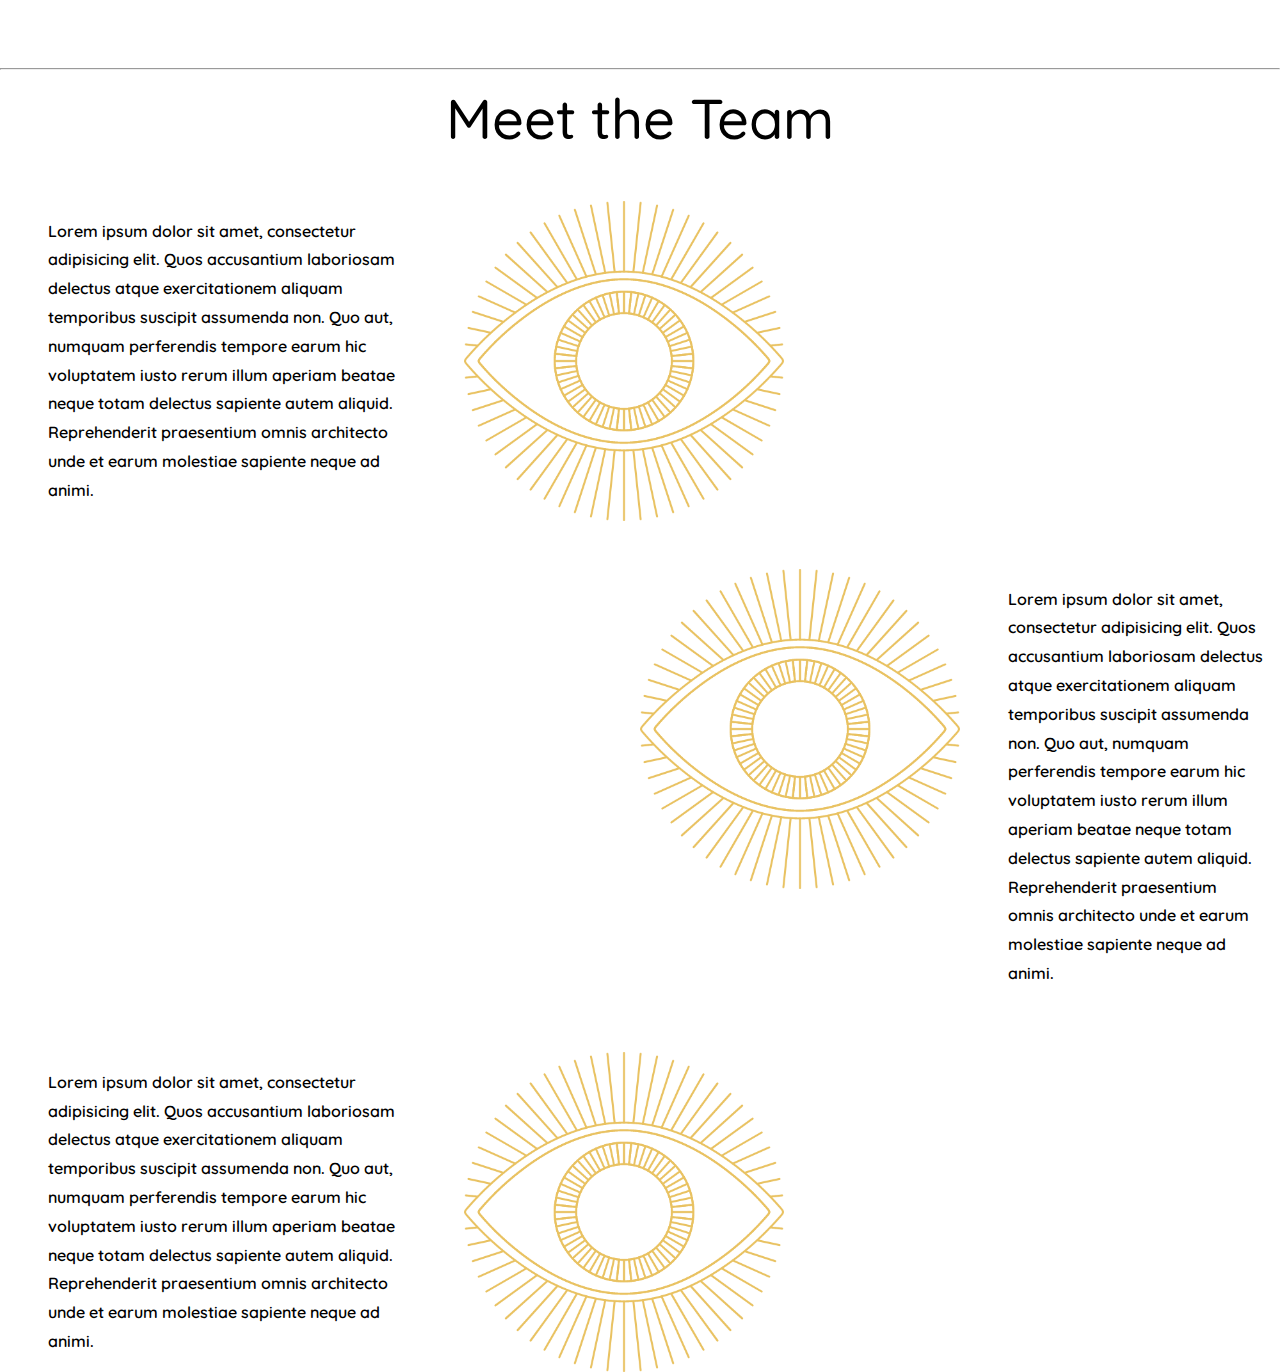
==== commit 0c00b6bc: "Moved title downward" ====
--- a/index.html
+++ b/index.html
@@ -32,6 +32,7 @@
             </ul>
 
             <main class="showcase">
+                <br> <br> <br> <br> <br>
                 <h1 class="welcome">Welcome to <strong>Doodle Days</strong></h1>
                 <div class="video-container">
                     <video width="1050" autoplay muted>
@@ -93,7 +94,7 @@
                 width="640" height="500" frameborder="0" marginheight="0" marginwidth="0">Loading…</iframe>
         </div>
     </section>
-    <br> <br> <br> <br> <br>
+    <br> <br> <br> <br>
     <hr>
 
     <section tabindex="5" id="team">
--- a/css/style.css
+++ b/css/style.css
@@ -1,6 +1,5 @@
 html {scroll-behavior: smooth; }
 h2 {margin: 0px -45px 0px 45px; }
-footer {text-align: center; }
 *:focus { outline: none; }
 
 * {
@@ -16,9 +15,10 @@
     color: #3898ff;
 }
 
-body .welcome {
+h1.welcome {
     text-align: center;
     margin: 15px;
+    font-weight: 500;
     box-sizing: content-box;
     font-size: 3.5rem;
     color: black;
@@ -34,6 +34,7 @@
     justify-content: center;
     align-items: center;
     list-style: none;
+    font-weight: 400;
 }
 
 strong {
@@ -175,10 +176,6 @@
 }
 
 .what-to-expect {
-    display: -webkit-flex;
-    display: -moz-flex;
-    display: -ms-flex;
-    display: -o-flex;
     display: flex;
 
     text-align: center;
@@ -197,6 +194,7 @@
     font-weight: 500;
     font-size: 3em;
     transition: .3s ease-in;
+    z-index: -10;
 }
 
 li::selection {
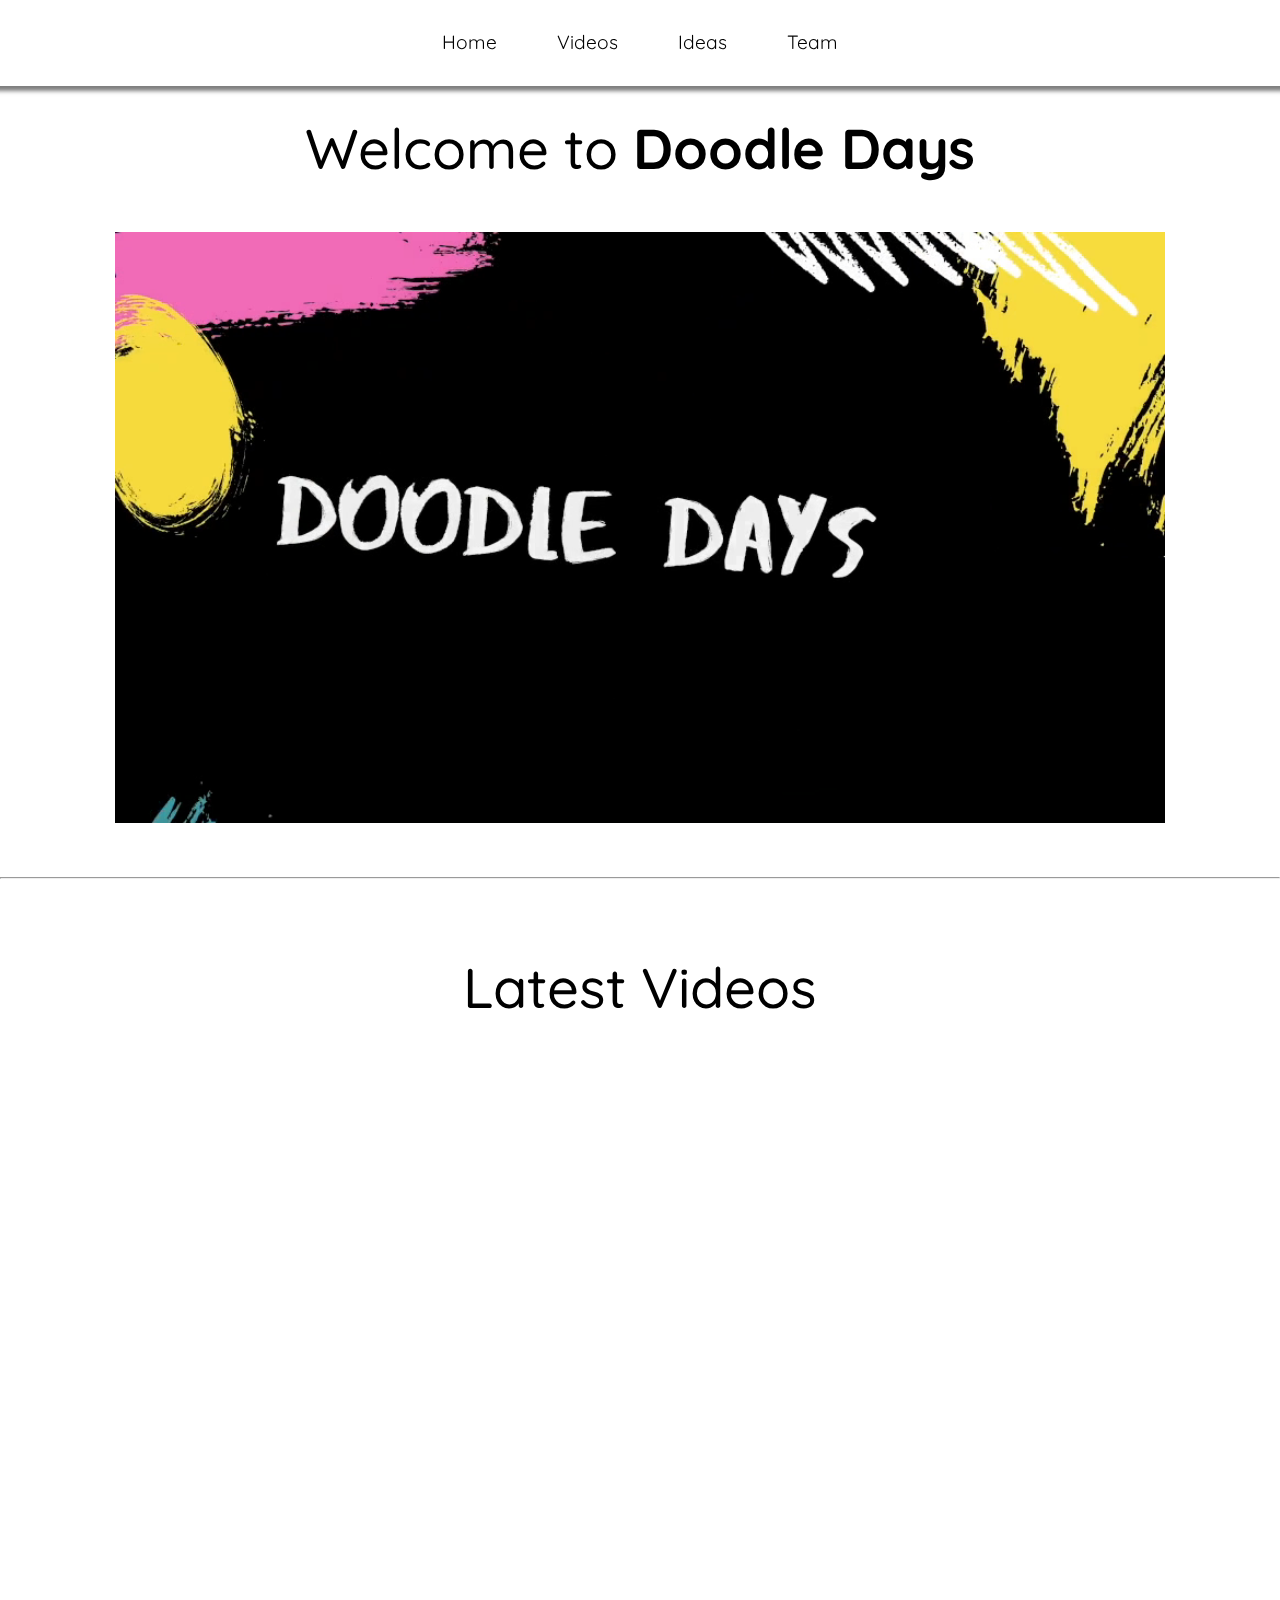
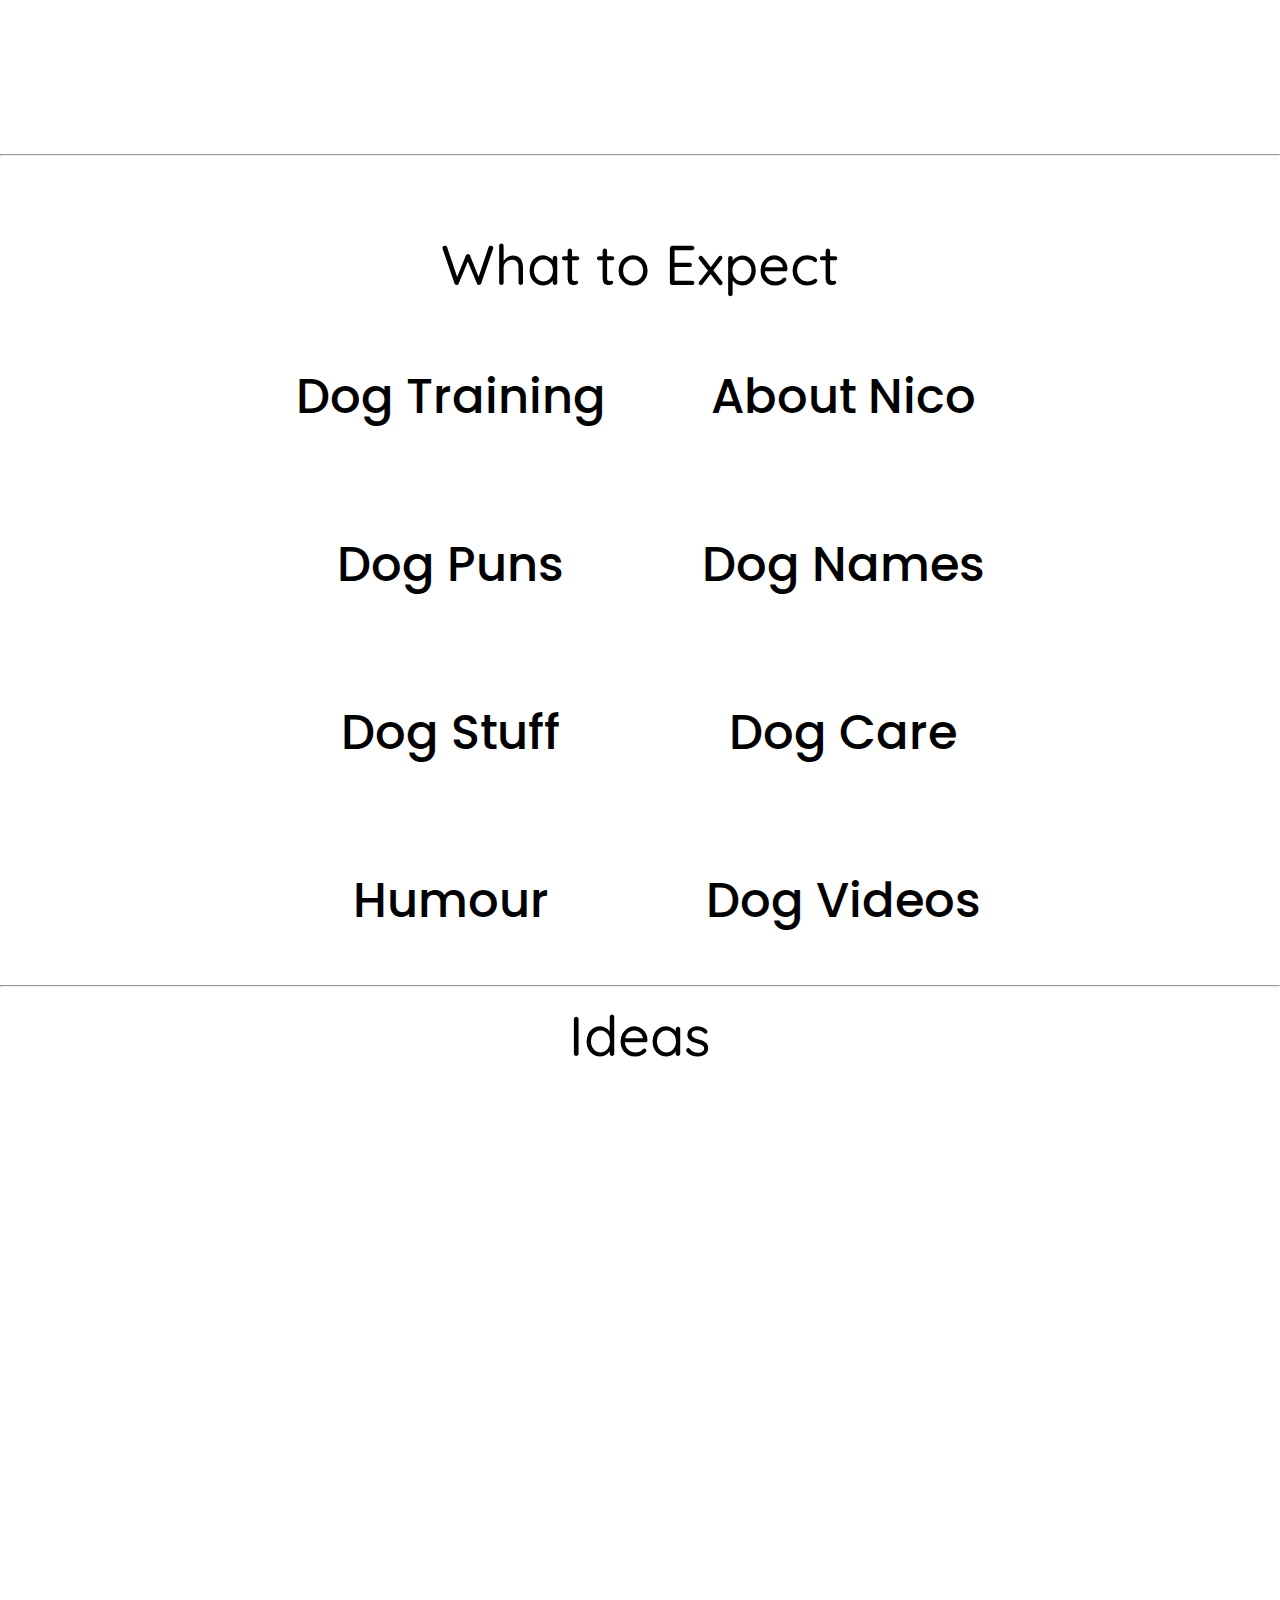
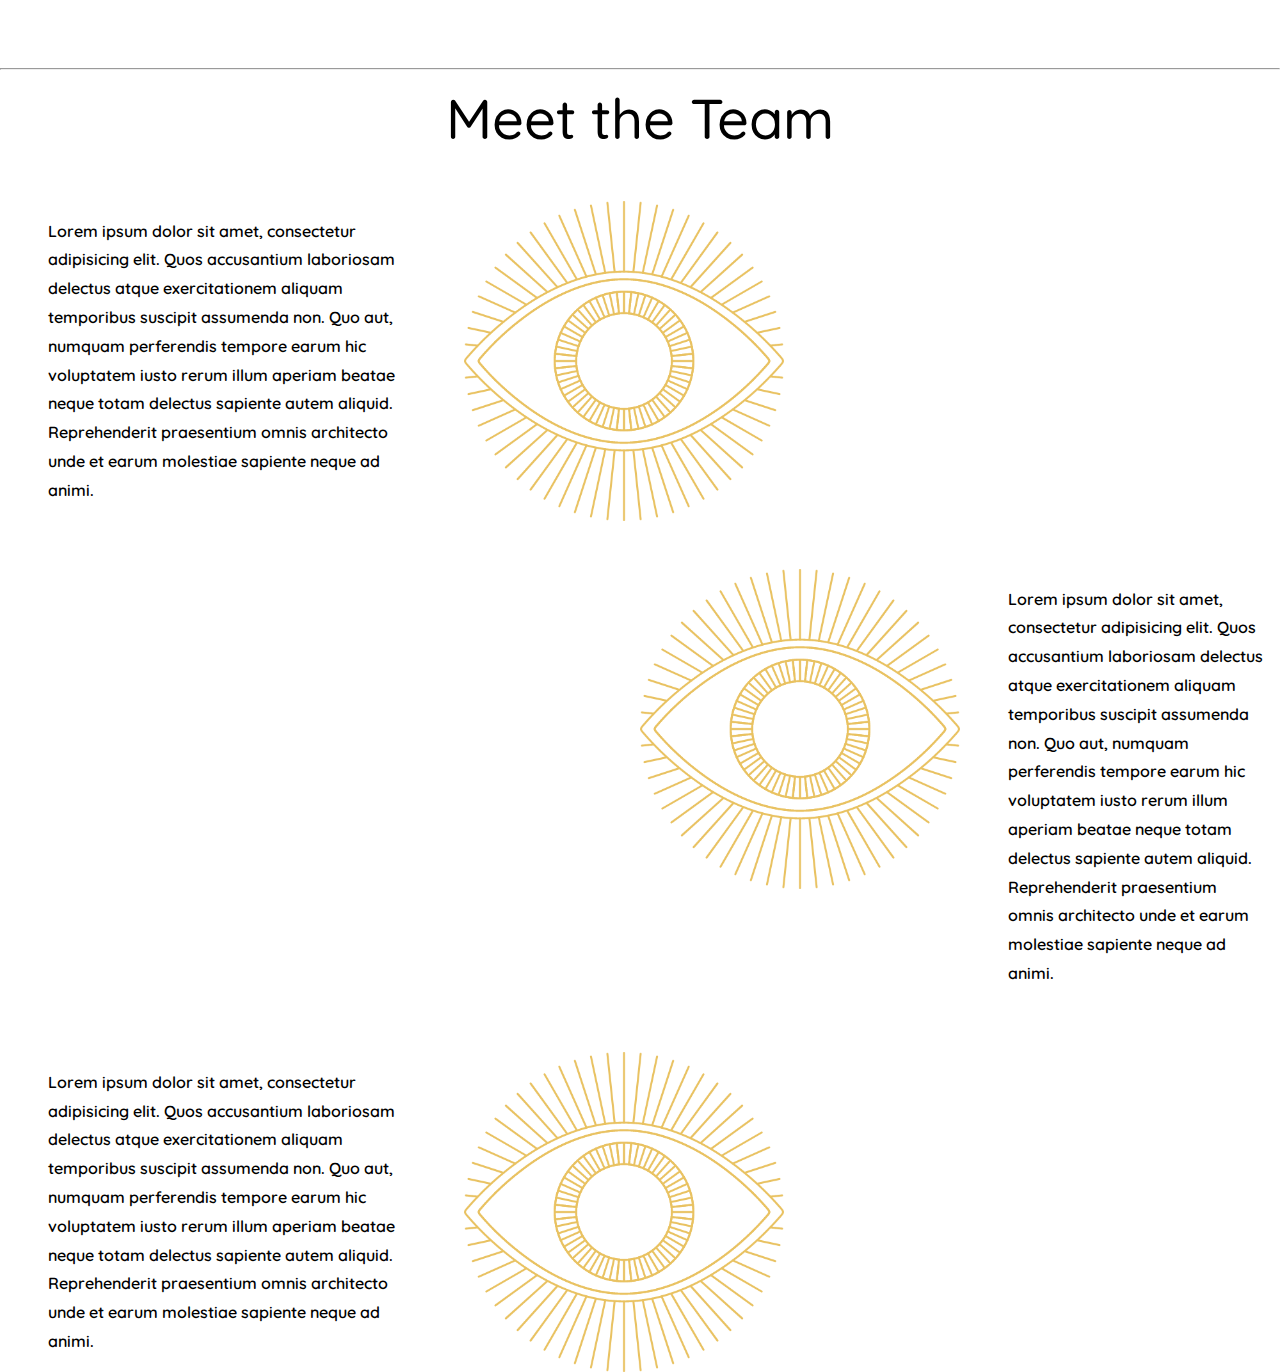
==== commit 2b939dfa: "Added great hover effect" ====
--- a/index.html
+++ b/index.html
@@ -10,12 +10,12 @@
     <link href="https://fonts.googleapis.com/css2?family=Quicksand:wght@600;700&display=swap" rel="stylesheet">
 </head>
 
-<body class="home-main-content">
+<body class="home-main-content" id="home">
 
     <div class="nav">
         <nav>
             <ul class="navbar-links">
-                <a href="">
+                <a href="#home">
                     <li> Home </li>
                 </a>
                 <a href="#latest-videos">
--- a/css/style.css
+++ b/css/style.css
@@ -193,8 +193,7 @@
     font-family: 'Poppins', Poppins;
     font-weight: 500;
     font-size: 3em;
-    transition: .3s ease-in;
-    z-index: -10;
+    transition: .3s ease;
 }
 
 li::selection {
@@ -203,9 +202,11 @@
 }
 
 .what-to-expect li:hover {
+    border-radius: 10vh;
+    z-index: -100;
     background-color: #000;
     color: white;
-    transform: scale(1.09);
+    transform: scale(1.07);
 }
 
 .ideas-form {
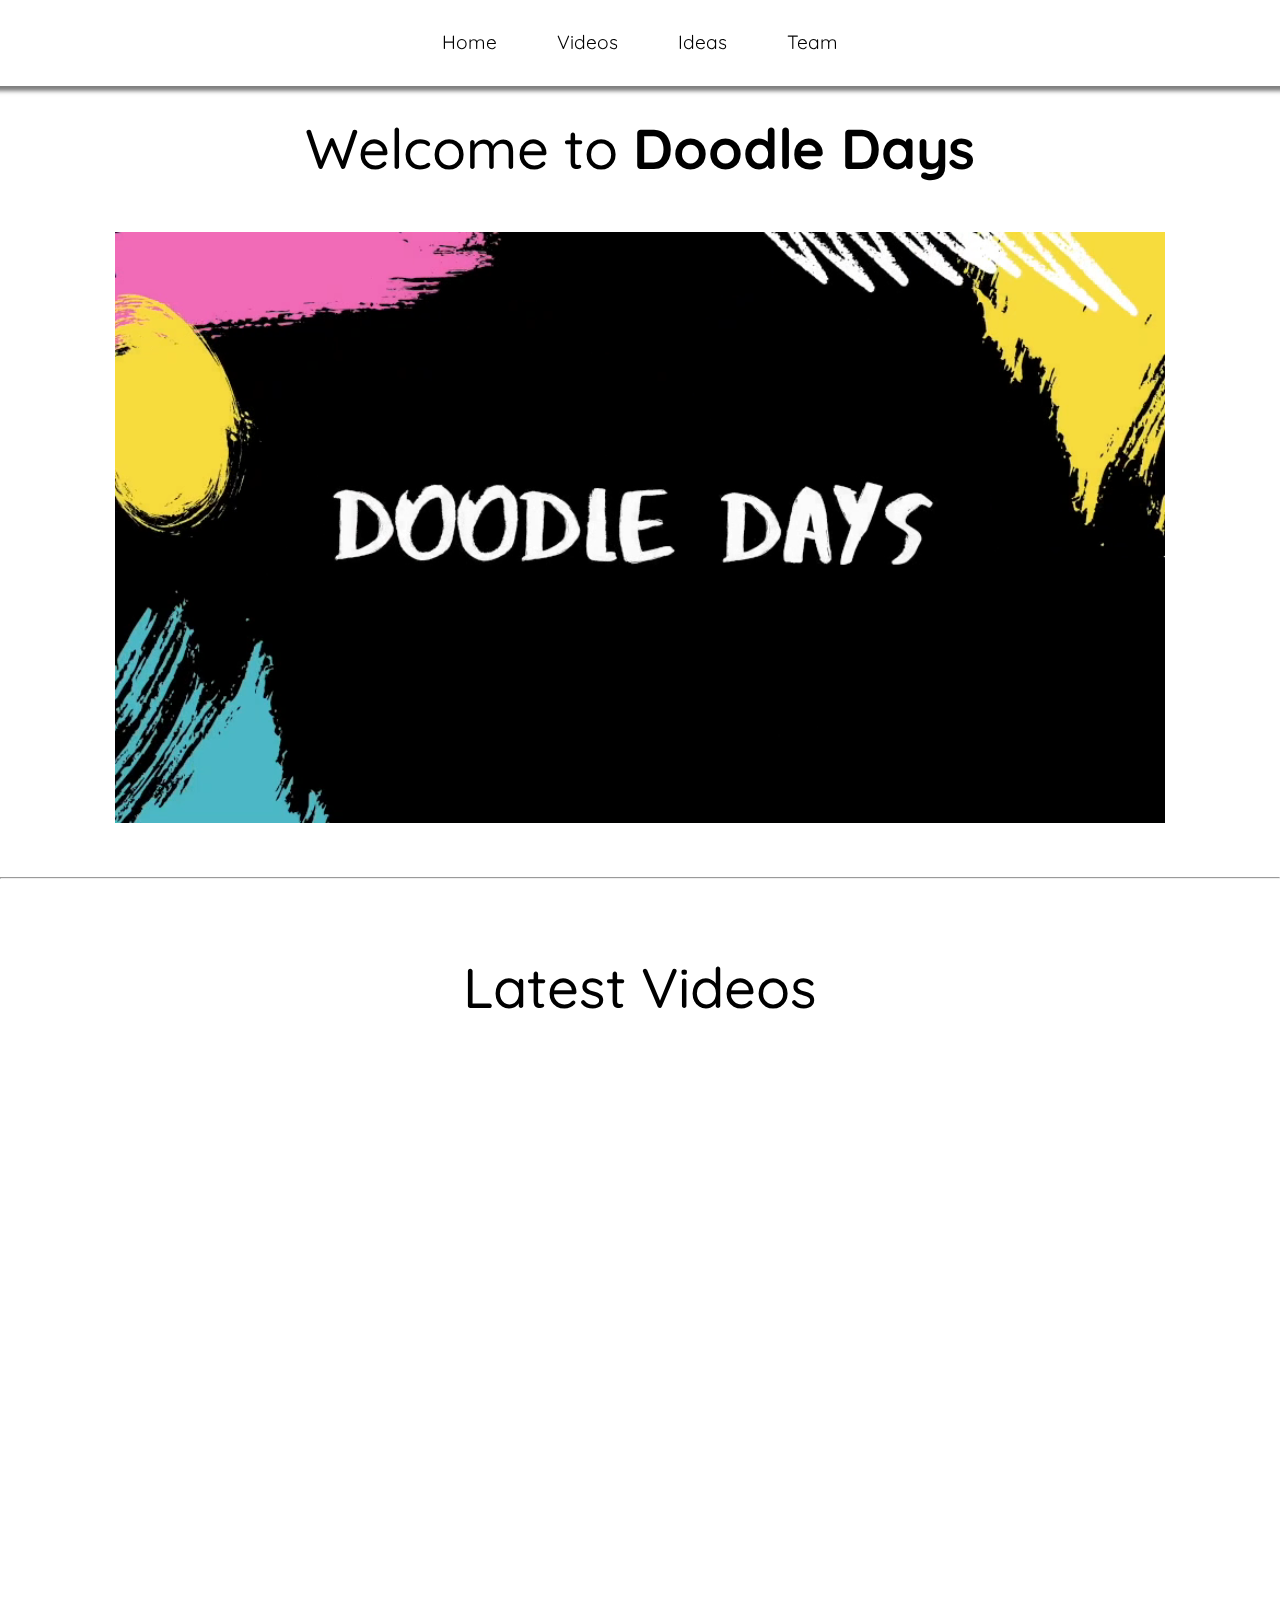
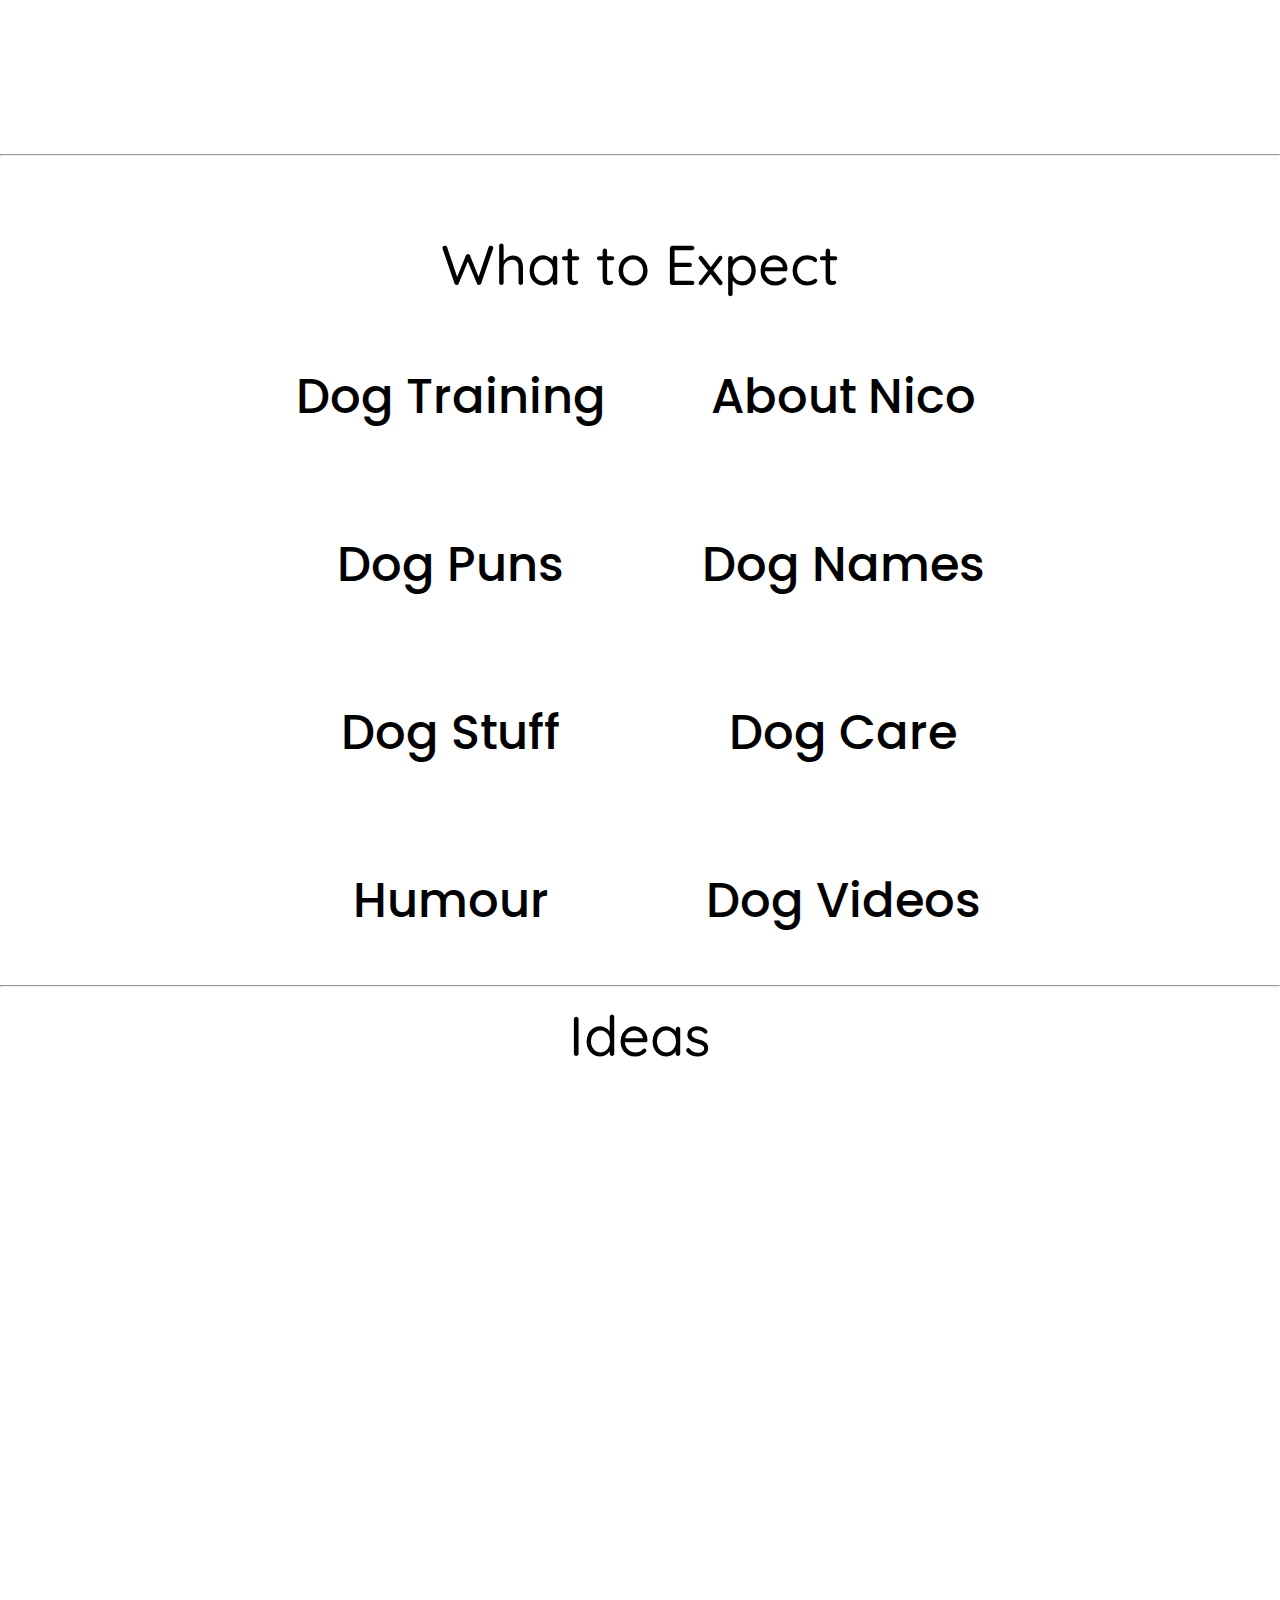
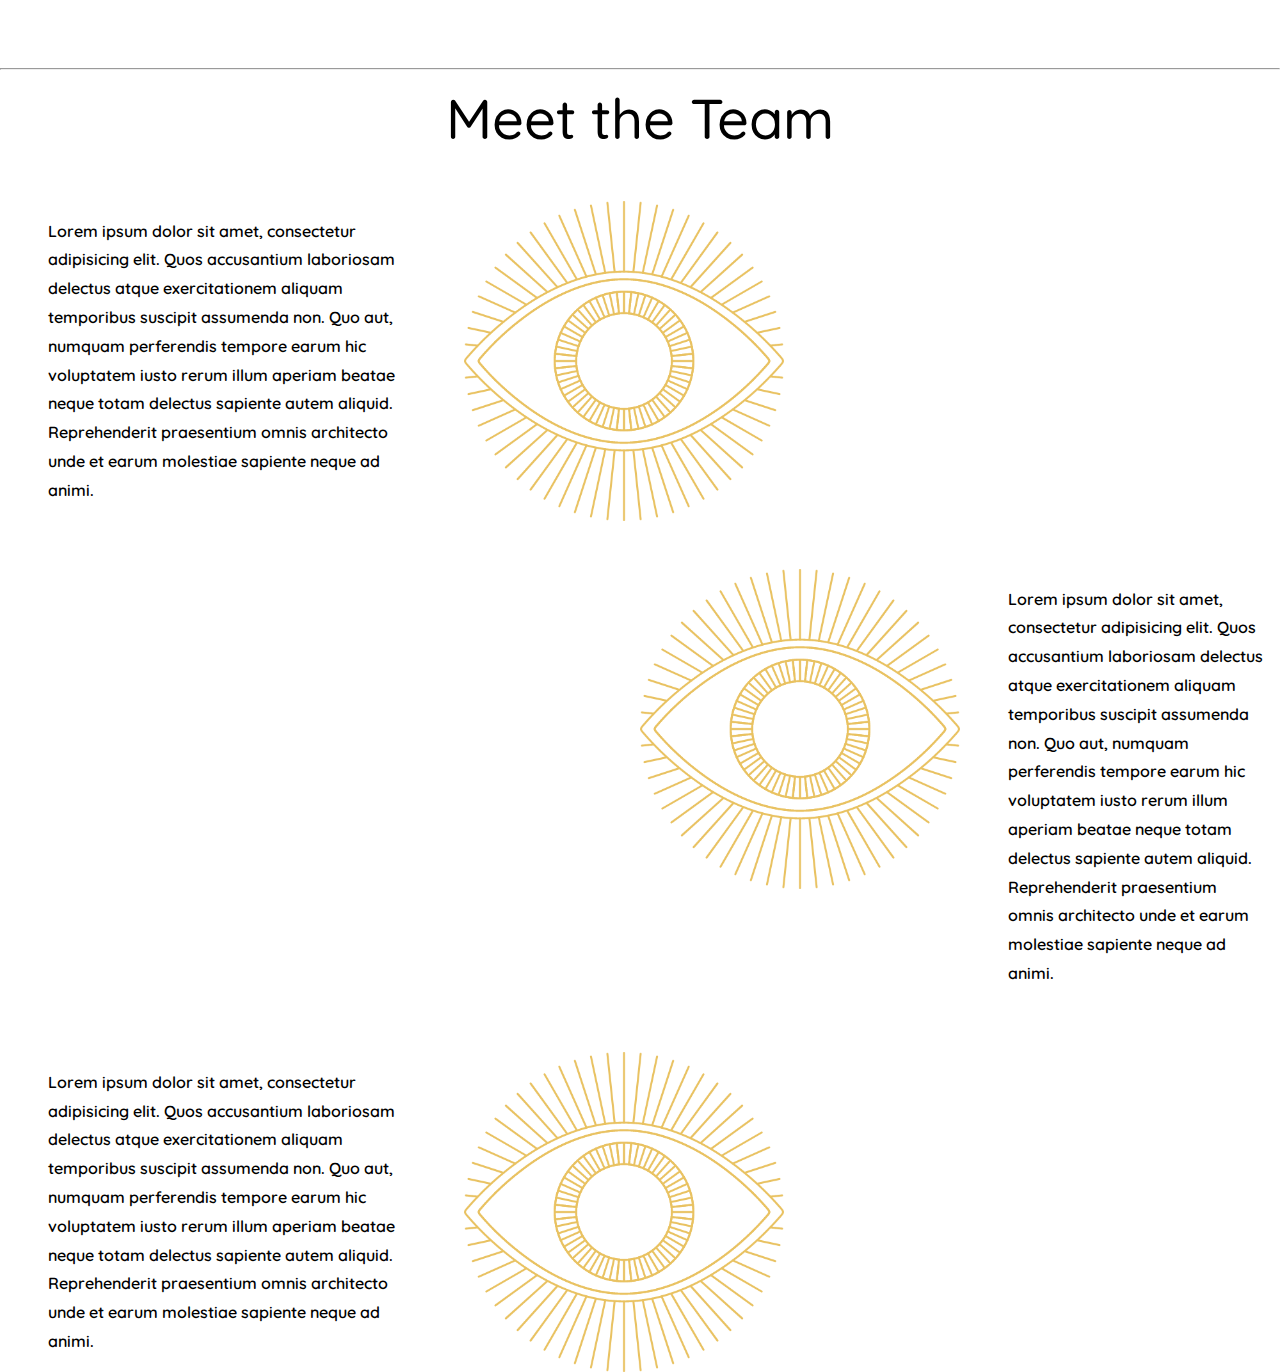
==== commit 0a130968: "Formatting" ====
--- a/index.html
+++ b/index.html
@@ -1,130 +1,183 @@
 <!DOCTYPE html>
 <html>
+  <head>
+    <title>Doodle Days - Official Website</title>
+    <link rel="stylesheet" type="text/css" href="css/style.css" />
+    <link
+      href="https://fonts.googleapis.com/css2?family=Comfortaa:wght@700&family=Montserrat:ital,wght@0,400;0,500;0,600;1,400;1,500&family=Nunito:ital,wght@0,400;0,600;0,700;1,400;1,600&family=Poppins:ital,wght@0,300;0,400;0,500;0,600;0,700;1,300;1,400;1,500;1,600&family=Questrial&family=Quicksand:wght@628&family=Raleway:ital,wght@0,400;0,500;0,600;0,700;1,400;1,500&family=Roboto+Mono:wght@700&family=Roboto:ital,wght@0,400;0,500;1,400&display=swap"
+      rel="stylesheet"
+    />
+    <link
+      href="https://fonts.googleapis.com/css2?family=Quicksand:wght@600;700&display=swap"
+      rel="stylesheet"
+    />
+  </head>
 
-<head>
-    <title>Doodle Days - Official Website</title>
-    <link rel="stylesheet" type="text/css" href="css/style.css">
-    <link
-        href="https://fonts.googleapis.com/css2?family=Comfortaa:wght@700&family=Montserrat:ital,wght@0,400;0,500;0,600;1,400;1,500&family=Nunito:ital,wght@0,400;0,600;0,700;1,400;1,600&family=Poppins:ital,wght@0,300;0,400;0,500;0,600;0,700;1,300;1,400;1,500;1,600&family=Questrial&family=Quicksand:wght@628&family=Raleway:ital,wght@0,400;0,500;0,600;0,700;1,400;1,500&family=Roboto+Mono:wght@700&family=Roboto:ital,wght@0,400;0,500;1,400&display=swap"
-        rel="stylesheet">
-    <link href="https://fonts.googleapis.com/css2?family=Quicksand:wght@600;700&display=swap" rel="stylesheet">
-</head>
+  <body class="home-main-content" id="home">
+    <div class="nav">
+      <nav>
+        <ul class="navbar-links">
+          <a href="#home">
+            <li>Home</li>
+          </a>
+          <a href="#latest-videos">
+            <li>Videos</li>
+          </a>
 
-<body class="home-main-content" id="home">
+          <a href="#ideas">
+            <li>Ideas</li>
+          </a>
 
-    <div class="nav">
-        <nav>
-            <ul class="navbar-links">
-                <a href="#home">
-                    <li> Home </li>
-                </a>
-                <a href="#latest-videos">
-                    <li> Videos </li>
-                </a>
+          <a href="#team">
+            <li>Team</li>
+          </a>
+        </ul>
 
-                <a href="#ideas">
-                    <li>Ideas</li>
-                </a>
-
-                <a href="#team">
-                    <li>Team</li>
-                </a>
-            </ul>
-
-            <main class="showcase">
-                <br> <br> <br> <br> <br>
-                <h1 class="welcome">Welcome to <strong>Doodle Days</strong></h1>
-                <div class="video-container">
-                    <video width="1050" autoplay muted>
-                        <source src="Intro.mp4" />
-                    </video>
-                </div>
-            </main>
-        </nav>
+        <main class="showcase">
+          <br />
+          <br />
+          <br />
+          <br />
+          <br />
+          <h1 class="welcome">Welcome to <strong>Doodle Days</strong></h1>
+          <div class="video-container">
+            <video width="1050" autoplay muted>
+              <source src="Intro.mp4" />
+            </video>
+          </div>
+        </main>
+      </nav>
     </div>
 
-    <hr>
+    <hr />
 
     <section class="videos" tabindex="2" id="latest-videos">
-        <br> <br> <br>
-        <h1 class="welcome">Latest Videos</h1>
+      <br />
+      <br />
+      <br />
+      <h1 class="welcome">Latest Videos</h1>
 
-        <iframe width="560" height="315" src="https://www.youtube-nocookie.com/embed/fszFxJzxuWM" frameborder="0"
-            allow="accelerometer; autoplay; encrypted-media; gyroscope; picture-in-picture" allowfullscreen></iframe>
+      <iframe
+        width="560"
+        height="315"
+        src="https://www.youtube-nocookie.com/embed/fszFxJzxuWM"
+        frameborder="0"
+        allow="accelerometer; autoplay; encrypted-media; gyroscope; picture-in-picture"
+        allowfullscreen
+      ></iframe>
 
-        <iframe width="560" height="315" src="https://www.youtube-nocookie.com/embed/dZgW-KoNTsg" frameborder="0"
-            allow="accelerometer; autoplay; encrypted-media; gyroscope; picture-in-picture" allowfullscreen></iframe>
+      <iframe
+        width="560"
+        height="315"
+        src="https://www.youtube-nocookie.com/embed/dZgW-KoNTsg"
+        frameborder="0"
+        allow="accelerometer; autoplay; encrypted-media; gyroscope; picture-in-picture"
+        allowfullscreen
+      ></iframe>
 
-        <iframe width="560" height="315" src="https://www.youtube-nocookie.com/embed/dZgW-KoNTsg" frameborder="0"
-            allow="accelerometer; autoplay; encrypted-media; gyroscope; picture-in-picture" allowfullscreen></iframe>
+      <iframe
+        width="560"
+        height="315"
+        src="https://www.youtube-nocookie.com/embed/dZgW-KoNTsg"
+        frameborder="0"
+        allow="accelerometer; autoplay; encrypted-media; gyroscope; picture-in-picture"
+        allowfullscreen
+      ></iframe>
 
-        <iframe width="560" height="315" src="https://www.youtube-nocookie.com/embed/fszFxJzxuWM" frameborder="0"
-            allow="accelerometer; autoplay; encrypted-media; gyroscope; picture-in-picture" allowfullscreen></iframe>
+      <iframe
+        width="560"
+        height="315"
+        src="https://www.youtube-nocookie.com/embed/fszFxJzxuWM"
+        frameborder="0"
+        allow="accelerometer; autoplay; encrypted-media; gyroscope; picture-in-picture"
+        allowfullscreen
+      ></iframe>
     </section>
-    <hr>
+    <hr />
 
     <section tabindex="3" id="what-to-expect">
-        <br> <br> <br>
-        <h1 class="welcome">What to Expect</h1>
+      <br />
+      <br />
+      <br />
+      <h1 class="welcome">What to Expect</h1>
 
-        <div class="what-to-expect" id="what-to-expect">
-            <ul>
-                <li>Dog Training</li>
-                <li>Dog Puns</li>
-                <li>Dog Stuff</li>
-                <li>Humour</li>
-            </ul>
+      <div class="what-to-expect" id="what-to-expect">
+        <ul>
+          <li>Dog Training</li>
+          <li>Dog Puns</li>
+          <li>Dog Stuff</li>
+          <li>Humour</li>
+        </ul>
 
-            <ul>
-                <li>About Nico </li>
-                <li>Dog Names </li>
-                <li>Dog Care</li>
-                <li>Dog Videos</li>
-            </ul>
-        </div>
+        <ul>
+          <li>About Nico</li>
+          <li>Dog Names</li>
+          <li>Dog Care</li>
+          <li>Dog Videos</li>
+        </ul>
+      </div>
     </section>
-    <hr>
+    <hr />
 
     <section tabindex="4" id="ideas">
-        <h1 class="welcome">Ideas</h1>
+      <h1 class="welcome">Ideas</h1>
 
-        <div class="ideas-form">
-            <iframe class="idea"
-                src="https://docs.google.com/forms/d/e/1FAIpQLSfGHKP1wIrCzcCwwGMKNI6V_OUJIkJvQ7MF1aen5mequY4k3g/viewform?embedded=true"
-                width="640" height="500" frameborder="0" marginheight="0" marginwidth="0">Loading…</iframe>
-        </div>
+      <div class="ideas-form">
+        <iframe
+          class="idea"
+          src="https://docs.google.com/forms/d/e/1FAIpQLSfGHKP1wIrCzcCwwGMKNI6V_OUJIkJvQ7MF1aen5mequY4k3g/viewform?embedded=true"
+          width="640"
+          height="500"
+          frameborder="0"
+          marginheight="0"
+          marginwidth="0"
+          >Loading…</iframe
+        >
+      </div>
     </section>
-    <br> <br> <br> <br>
-    <hr>
+    <br />
+    <br />
+    <br />
+    <br />
+    <hr />
 
     <section tabindex="5" id="team">
-        <h1 class="welcome">Meet the Team</h1>
-        <div class="team">
-            <p>
-                Lorem ipsum dolor sit amet, consectetur adipisicing elit. Quos accusantium laboriosam delectus atque
-                exercitationem aliquam temporibus suscipit assumenda non. Quo aut, numquam perferendis tempore earum hic
-                voluptatem iusto rerum illum aperiam beatae neque totam delectus sapiente autem aliquid. Reprehenderit
-                praesentium omnis architecto unde et earum molestiae sapiente neque ad animi.
-            </p>
-            <img src="css/4.png" alt="Anika" class="team-img">
-        </div>
+      <h1 class="welcome">Meet the Team</h1>
+      <div class="team">
+        <p>
+          Lorem ipsum dolor sit amet, consectetur adipisicing elit. Quos
+          accusantium laboriosam delectus atque exercitationem aliquam
+          temporibus suscipit assumenda non. Quo aut, numquam perferendis
+          tempore earum hic voluptatem iusto rerum illum aperiam beatae neque
+          totam delectus sapiente autem aliquid. Reprehenderit praesentium omnis
+          architecto unde et earum molestiae sapiente neque ad animi.
+        </p>
+        <img src="css/4.png" alt="Anika" class="team-img" />
+      </div>
 
-        <div class="team left">
-            <img src="css/4.png" alt="Devika" class="team-img">
-            <p>Lorem ipsum dolor sit amet, consectetur adipisicing elit. Quos accusantium laboriosam delectus atque
-                exercitationem aliquam temporibus suscipit assumenda non. Quo aut, numquam perferendis tempore earum hic
-                voluptatem iusto rerum illum aperiam beatae neque totam delectus sapiente autem aliquid. Reprehenderit
-                praesentium omnis architecto unde et earum molestiae sapiente neque ad animi.</p>
-        </div>
+      <div class="team left">
+        <img src="css/4.png" alt="Devika" class="team-img" />
+        <p>
+          Lorem ipsum dolor sit amet, consectetur adipisicing elit. Quos
+          accusantium laboriosam delectus atque exercitationem aliquam
+          temporibus suscipit assumenda non. Quo aut, numquam perferendis
+          tempore earum hic voluptatem iusto rerum illum aperiam beatae neque
+          totam delectus sapiente autem aliquid. Reprehenderit praesentium omnis
+          architecto unde et earum molestiae sapiente neque ad animi.
+        </p>
+      </div>
 
-        <div class="team">
-            <p>Lorem ipsum dolor sit amet, consectetur adipisicing elit. Quos accusantium laboriosam delectus atque
-                exercitationem aliquam temporibus suscipit assumenda non. Quo aut, numquam perferendis tempore earum hic
-                voluptatem iusto rerum illum aperiam beatae neque totam delectus sapiente autem aliquid. Reprehenderit
-                praesentium omnis architecto unde et earum molestiae sapiente neque ad animi.</p>
-            <img src="css/4.png" alt="Niko" class="team-img">
-        </div>
+      <div class="team">
+        <p>
+          Lorem ipsum dolor sit amet, consectetur adipisicing elit. Quos
+          accusantium laboriosam delectus atque exercitationem aliquam
+          temporibus suscipit assumenda non. Quo aut, numquam perferendis
+          tempore earum hic voluptatem iusto rerum illum aperiam beatae neque
+          totam delectus sapiente autem aliquid. Reprehenderit praesentium omnis
+          architecto unde et earum molestiae sapiente neque ad animi.
+        </p>
+        <img src="css/4.png" alt="Niko" class="team-img" />
+      </div>
     </section>
-</body>
-
-</html>+  </body>
+</html>
--- a/css/style.css
+++ b/css/style.css
@@ -9,6 +9,7 @@
     background-color: white;
     transition: .2s;
 }
+
 
 *::selection {
     background-color: #fff;
@@ -229,3 +230,20 @@
         line-height: 1.8em;
     }
 }
+
+/*  * This media query is for people who prefer less
+    * motion and movement and animations. 
+    * Thanks to web.dev for recommending this.
+    * View article at https://web.dev/prefers-reduced-motion/    
+*/
+@media (prefers-reduced-motion: reduce) {
+    *, ::before, ::after {
+      animation-delay: -1ms !important;
+      scroll-behavior: auto !important;
+      transition-duration: 0s !important;
+      transition-delay: 0s !important;
+      animation-duration: 0ms !important;
+      animation-iteration-count: 1 !important;
+      background-attachment: initial !important;
+    }
+}
